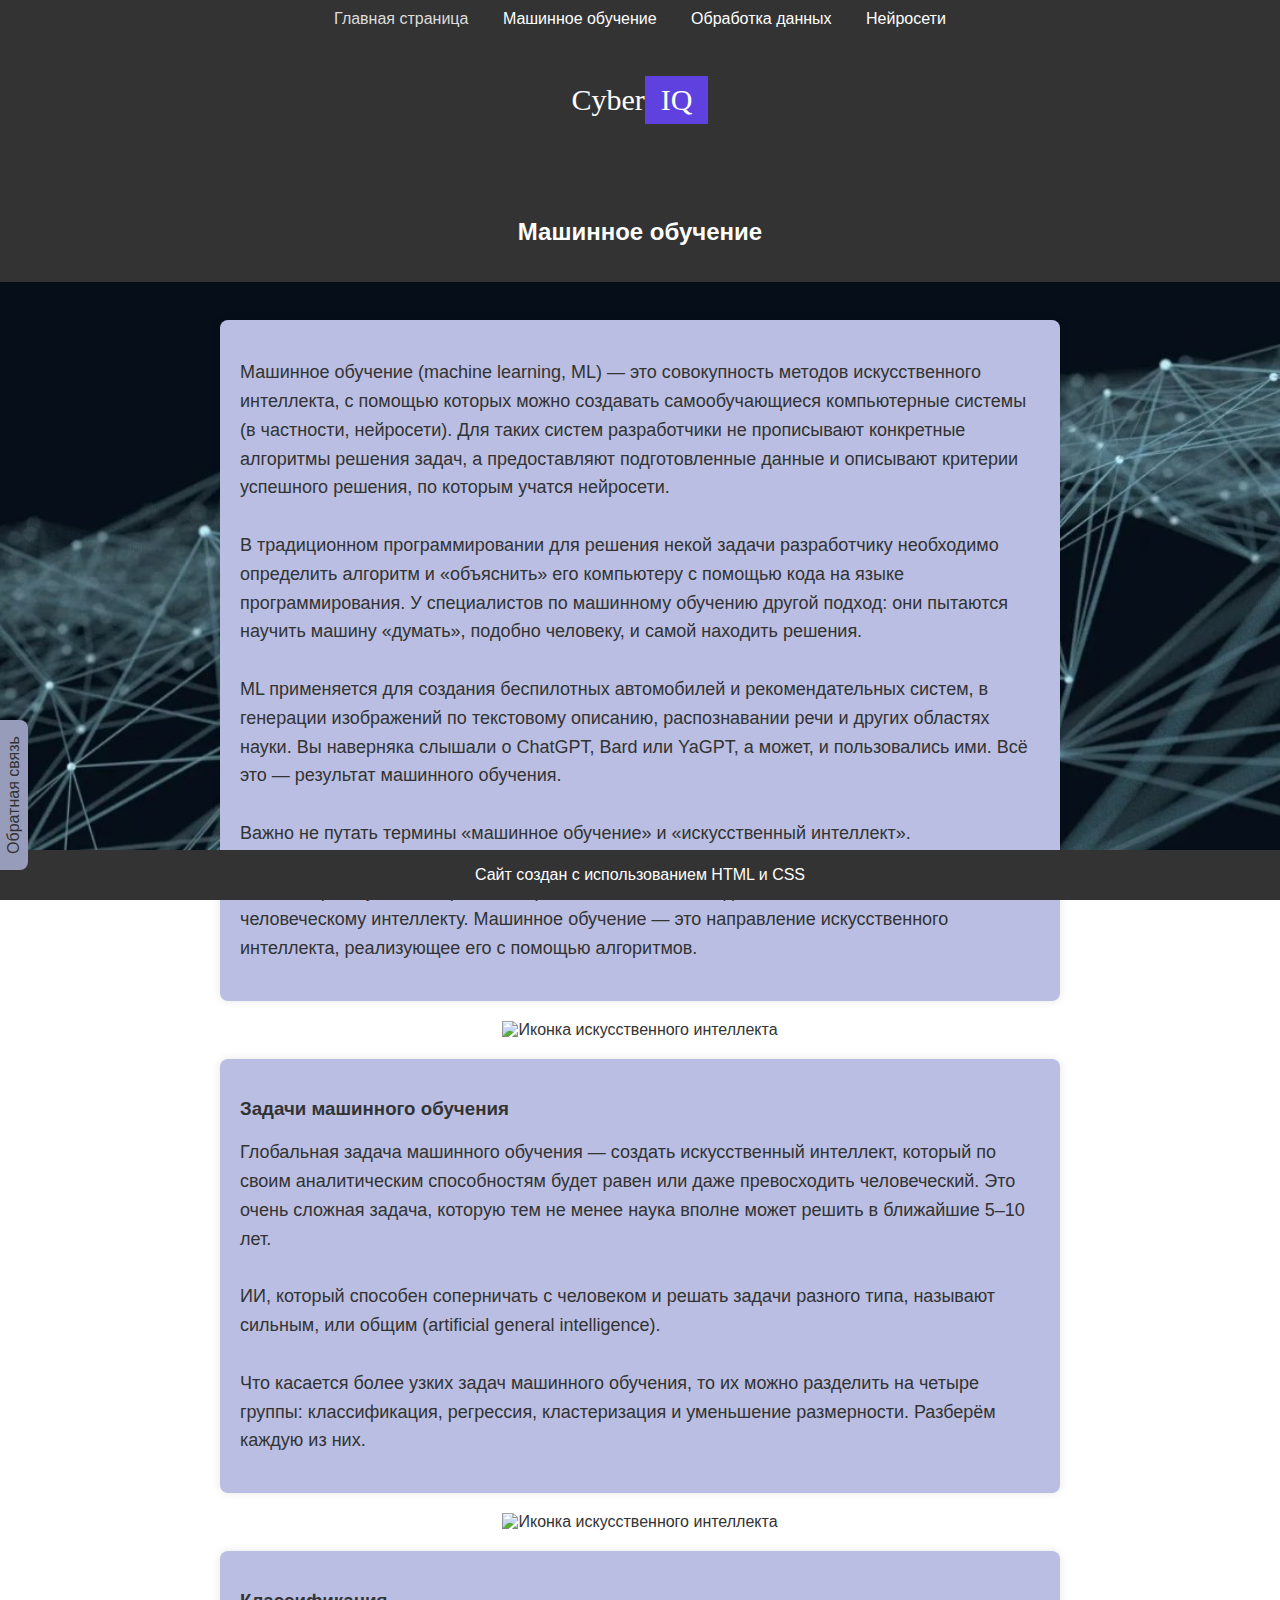
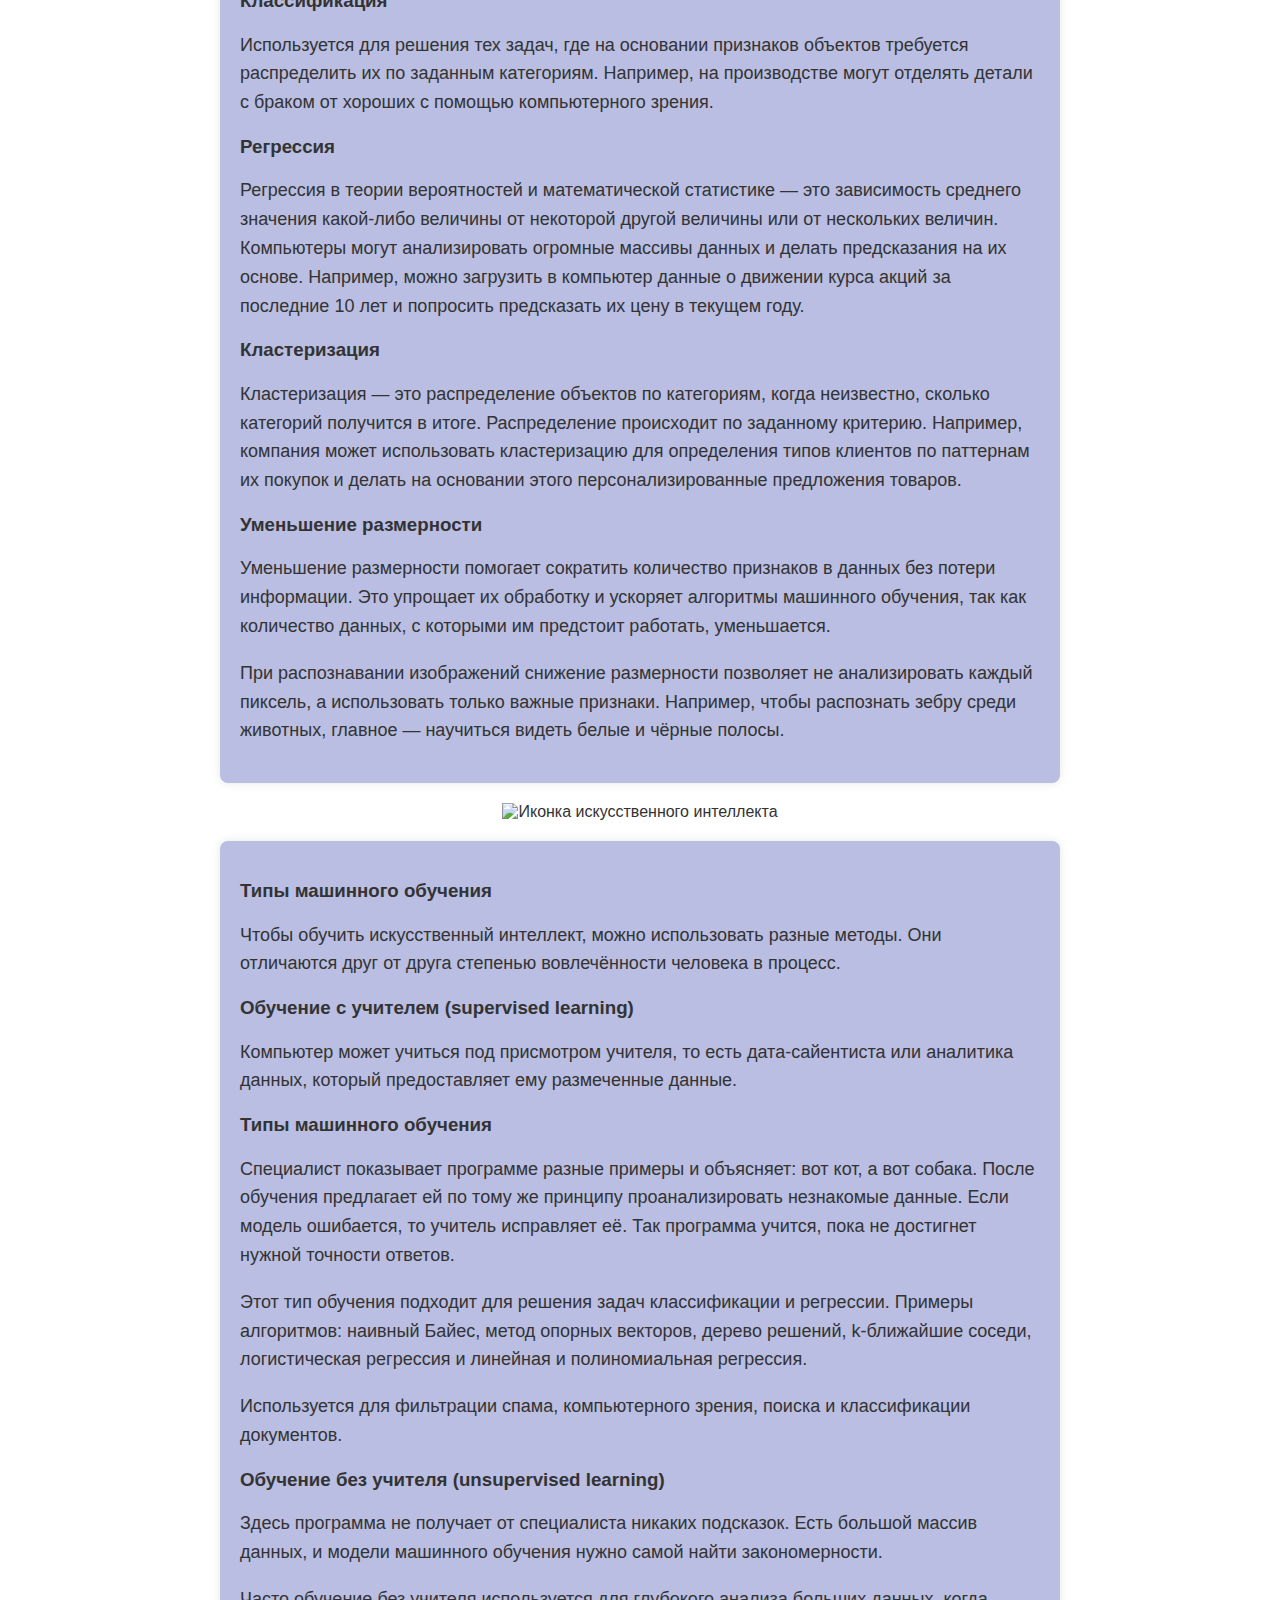
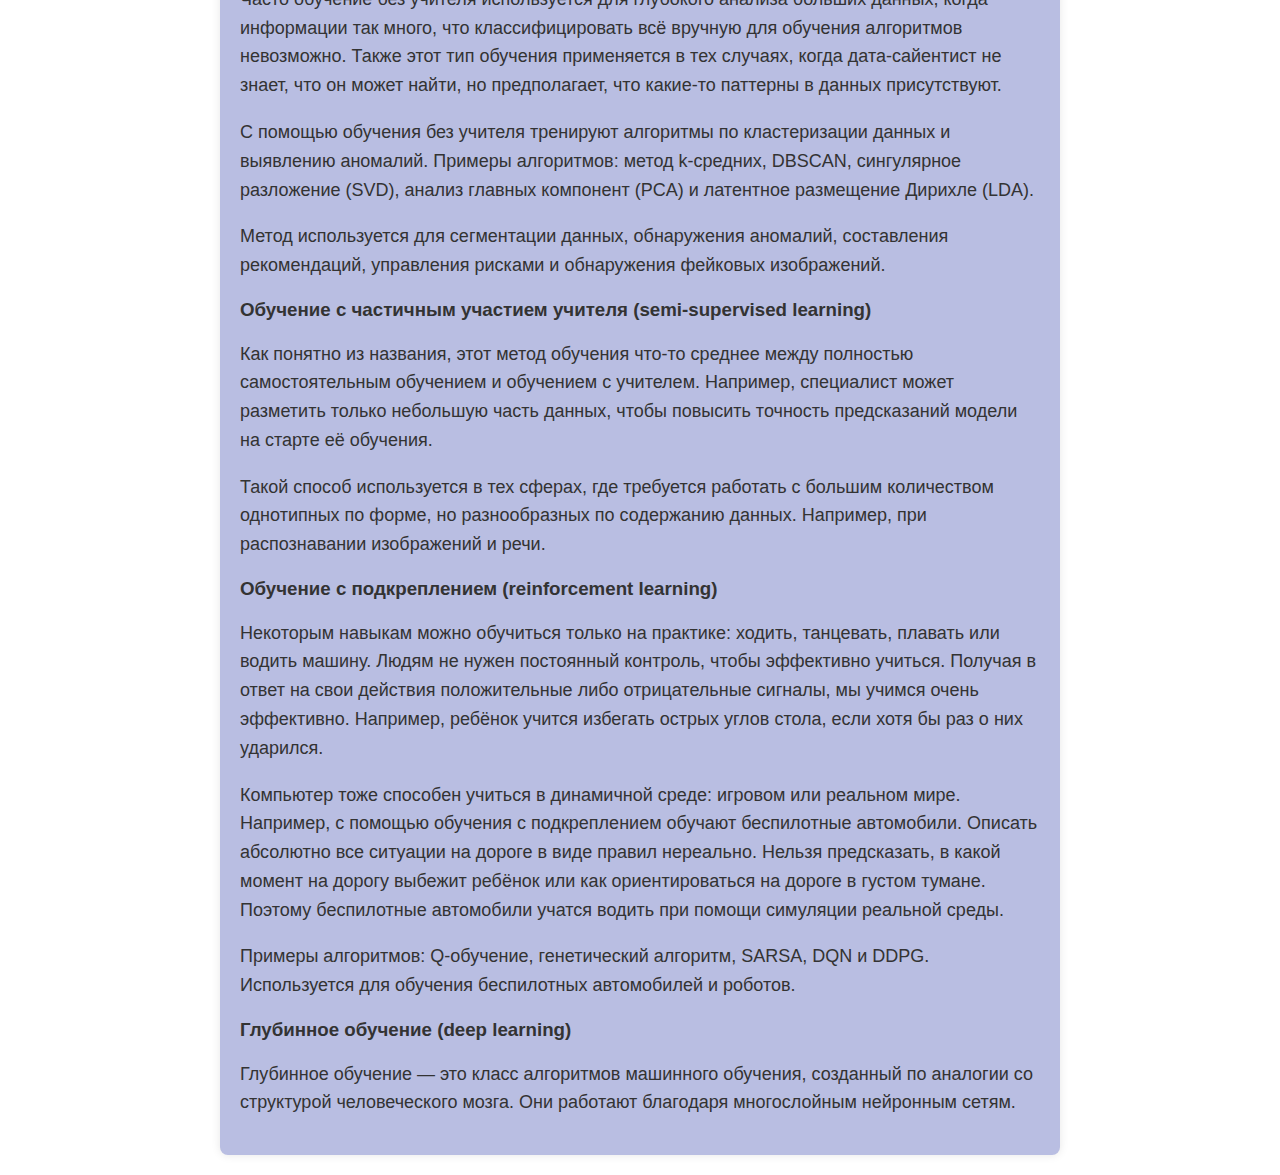
==== index2.html @ 9fc0159a "one commit" ====
<!DOCTYPE html>
<html lang="en">
<head>
    <meta charset="UTF-8">
    <meta name="viewport" content="width=device-width, initial-scale=1.0">
    <link rel="stylesheet" href="style.css">
    <title>Чернышов</title>
</head>
<body>
    <nav>
        <div class="container">
            <a href="index.html" class="active">Главная страница</a>
            <a href="index2.html">Машинное обучение</a>
            <a href="index3.html">Обработка данных</a>
            <a href="index4.html">Нейросети</a>
        </div>
        <div class="logo-holder logo-6">
            <a href="">
              <h3>Cyber<span>IQ</span></h3>
            </a>
          </div>
    </nav>
    <header>
        <h1>Машинное обучение</h1>
    </header>
    <br>
    <section>
        <p>
            Машинное обучение (machine learning, ML) — это совокупность методов искусственного интеллекта, с помощью которых можно создавать самообучающиеся компьютерные системы (в частности, нейросети). Для таких систем разработчики не прописывают конкретные алгоритмы решения задач, а предоставляют подготовленные данные и описывают критерии успешного решения, по которым учатся нейросети.
<br><br>
В традиционном программировании для решения некой задачи разработчику необходимо определить алгоритм и «объяснить» его компьютеру с помощью кода на языке программирования. У специалистов по машинному обучению другой подход: они пытаются научить машину «думать», подобно человеку, и самой находить решения.
<br><br>
ML применяется для создания беспилотных автомобилей и рекомендательных систем, в генерации изображений по текстовому описанию, распознавании речи и других областях науки. Вы наверняка слышали о ChatGPT, Bard или YaGPT, а может, и пользовались ими. Всё это — результат машинного обучения.
<br><br>
Важно не путать термины «машинное обучение» и «искусственный интеллект». Искусственный интеллект ― это более общий термин. Можно сказать, что это способность компьютера обучаться, принимать решения и выполнять действия, свойственные человеческому интеллекту. Машинное обучение — это направление искусственного интеллекта, реализующее его с помощью алгоритмов.
</p>
    </section>
    <center><img src="img11.jpg" alt="Иконка искусственного интеллекта" height="500" width="1000" ></center>
    <section>
                <h3>Задачи машинного обучения</h3>
            <p>
Глобальная задача машинного обучения ― создать искусственный интеллект, который по своим аналитическим способностям будет равен или даже превосходить человеческий. Это очень сложная задача, которую тем не менее наука вполне может решить в ближайшие 5–10 лет.
<br><br>
ИИ, который способен соперничать с человеком и решать задачи разного типа, называют сильным, или общим (artificial general intelligence).
<br><br>
Что касается более узких задач машинного обучения, то их можно разделить на четыре группы: классификация, регрессия, кластеризация и уменьшение размерности. Разберём каждую из них. 
</p>
    </section>
    <center><img src="img22.jpg" alt="Иконка искусственного интеллекта" height="500" width="1000" ></center>
    <section>
                <h3>Классификация</h3>
        <p>Используется для решения тех задач, где на основании признаков объектов требуется распределить их по заданным категориям. Например, на производстве могут отделять детали с браком от хороших с помощью компьютерного зрения.</p>
                <h3>Регрессия</h3>
        <p>Регрессия в теории вероятностей и математической статистике ― это зависимость среднего значения какой-либо величины от некоторой другой величины или от нескольких величин. Компьютеры могут анализировать огромные массивы данных и делать предсказания на их основе. Например, можно загрузить в компьютер данные о движении курса акций за последние 10 лет и попросить предсказать их цену в текущем году.</p>
                <h3>Кластеризация</h3>
        <p>Кластеризация ― это распределение объектов по категориям, когда неизвестно, сколько категорий получится в итоге. Распределение происходит по заданному критерию. Например, компания может использовать кластеризацию для определения типов клиентов по паттернам их покупок и делать на основании этого персонализированные предложения товаров.</p>
                <h3>Уменьшение размерности</h3>
        <p>Уменьшение размерности помогает сократить количество признаков в данных без потери информации. Это упрощает их обработку и ускоряет алгоритмы машинного обучения, так как количество данных, с которыми им предстоит работать, уменьшается.</p>
        <p>При распознавании изображений снижение размерности позволяет не анализировать каждый пиксель, а использовать только важные признаки. Например, чтобы распознать зебру среди животных, главное — научиться видеть белые и чёрные полосы.</p>
    </section>
    <center><img src="img33.jpg" alt="Иконка искусственного интеллекта" height="500" width="1000" ></center>
<section>
       <h3>Типы машинного обучения</h3>
    <p>Чтобы обучить искусственный интеллект, можно использовать разные методы. Они отличаются друг от друга степенью вовлечённости человека в процесс.</p>

    <h3>Обучение с учителем (supervised learning)</h3>
    <p>Компьютер может учиться под присмотром учителя, то есть дата-сайентиста или аналитика данных, который предоставляет ему размеченные данные.</p>

       <h3>Типы машинного обучения</h3>
<p>Специалист показывает программе разные примеры и объясняет: вот кот, а вот собака. После обучения предлагает ей по тому же принципу проанализировать незнакомые данные. Если модель ошибается, то учитель исправляет её. Так программа учится, пока не достигнет нужной точности ответов.</p>

<p>Этот тип обучения подходит для решения задач классификации и регрессии. Примеры алгоритмов: наивный Байес, метод опорных векторов, дерево решений, k-ближайшие соседи, логистическая регрессия и линейная и полиномиальная регрессия.</p>

<p>Используется для фильтрации спама, компьютерного зрения, поиска и классификации документов.

    <h3>Обучение без учителя (unsupervised learning)</h3>
    <p>Здесь программа не получает от специалиста никаких подсказок. Есть большой массив данных, и модели машинного обучения нужно самой найти закономерности.</p>

<p>Часто обучение без учителя используется для глубокого анализа больших данных, когда информации так много, что классифицировать всё вручную для обучения алгоритмов невозможно. Также этот тип обучения применяется в тех случаях, когда дата-сайентист не знает, что он может найти, но предполагает, что какие-то паттерны в данных присутствуют.</p>

<p>С помощью обучения без учителя тренируют алгоритмы по кластеризации данных и выявлению аномалий. Примеры алгоритмов: метод k-средних, DBSCAN, сингулярное разложение (SVD), анализ главных компонент (PCA) и латентное размещение Дирихле (LDA).</p>

<p>Метод используется для сегментации данных, обнаружения аномалий, составления рекомендаций, управления рисками и обнаружения фейковых изображений.</p>

    <h3>Обучение с частичным участием учителя (semi-supervised learning)</h3>
    <p>Как понятно из названия, этот метод обучения что-то среднее между полностью самостоятельным обучением и обучением с учителем. Например, специалист может разметить только небольшую часть данных, чтобы повысить точность предсказаний модели на старте её обучения.</p>

<p>Такой способ используется в тех сферах, где требуется работать с большим количеством однотипных по форме, но разнообразных по содержанию данных. Например, при распознавании изображений и речи.</p>

    <h3>Обучение с подкреплением (reinforcement learning)</h3>
    <p>Некоторым навыкам можно обучиться только на практике: ходить, танцевать, плавать или водить машину. Людям не нужен постоянный контроль, чтобы эффективно учиться. Получая в ответ на свои действия положительные либо отрицательные сигналы, мы учимся очень эффективно. Например, ребёнок учится избегать острых углов стола, если хотя бы раз о них ударился.</p>

<p>Компьютер тоже способен учиться в динамичной среде: игровом или реальном мире. Например, с помощью обучения с подкреплением обучают беспилотные автомобили. Описать абсолютно все ситуации на дороге в виде правил нереально. Нельзя предсказать, в какой момент на дорогу выбежит ребёнок или как ориентироваться на дороге в густом тумане. Поэтому беспилотные автомобили учатся водить при помощи симуляции реальной среды.</p>

<p>Примеры алгоритмов: Q-обучение, генетический алгоритм, SARSA, DQN и DDPG. Используется для обучения беспилотных автомобилей и роботов.</p>

    <h3>Глубинное обучение (deep learning)</h3>
    <p>Глубинное обучение — это класс алгоритмов машинного обучения, созданный по аналогии со структурой человеческого мозга. Они работают благодаря многослойным нейронным сетям.</p>
</section>


<footer>
        <p>Сайт создан с использованием HTML и CSS</p>
    </footer>
    <div id="callback">
        <p>
        Автор сайта: Чернышов В.Е.
        Обучающийся: ГПОУ ЮТК им. Павлючкова Г.А.
        Почта: slava.chernyshov.2019@inbox.ru
        VK: idlionssin
        </p>
</div>
</body>
</html>
---- style.css ----
body {
    font-family: 'Arial', sans-serif;
    margin: 0;
    padding: 0;
    background-color: #f8f8f8;
    color: #333;
    background: url("img1.jpg") center center fixed;
    background-size: cover;
}

header {
    background-color: #333;
    color: #fff;
    text-align: center;
    padding: 20px 0;
}

header img {
    width: 60px;
    height: 60px;
    margin-right: 10px;
}

header h1 {
    display: inline-block;
    font-size: 24px;
}

section {
    max-width: 800px;
    margin: 20px auto;
    padding: 20px;
    background-color: #b9bee2;
    box-shadow: 0 0 10px rgba(0, 0, 0, 0.1);
    border-radius: 8px;
}

section p {
    font-size: 18px;
    line-height: 1.6;
}

footer {
    background-color: #333;
    color: #fff;
    text-align: center;
    padding: -10px;
    position: fixed;
    bottom: 0;
    width: 100%;
}

nav {
    background-color: #333;
    color: #fff;
    padding: 10px 0;
    text-align: center;
}

nav a {
    text-decoration: none;
    color: #fff;
    margin: 0 15px;
    font-size: 16px;
    transition: color 0.3s;
}

nav a:hover {
    color: #ddd;
}

nav a.active {
       color: #ddd;
}

#callback {
    width: 300px;
    height: 150px;
    background-color: grey;
    position: absolute;
    bottom: 30px;
   }
   #callback p {
    color: #fff;
    padding: 14px;
   }
    #callback:after {
    content: 'Обратная связь';
    background-color: #989cbb;
    text-align: center;
    border-radius: 0 0 8px 8px;
    padding: 5px 0;
    width: 150px;
    position: absolute;
    left: 300px;
    transform: rotate(-90deg);
    transform-origin: 0 0; 
   }
   #callback {
    width: 300px;
    height: 150px;
    background-color: grey;
    position: absolute;
    bottom: 30px;
    transform: translateX(-100%);
    position: fixed;
   }
   #callback:hover {
    transform: translateX(0%);
    transition: all 0.9s ease;
   }
   ol {
	list-style-type: none; 
	counter-reset: num;
	position: relative;	    
	margin: 0 0 0 60px;
	padding: 15px 0 5px 0;
	font-size: 16px;
}
ol li {
	position: relative;	
	margin: 0 0 0 0;
	padding: 0 0 10px 0;
	line-height: 1.4;
}
ol li:after {
	content: counter(num); 
	counter-increment: num;
	display: inline-block;
	position: absolute;
	top: 0;
	left: -45px;
	width: 28px;
	height: 28px;
	line-height: 28px;
	background: #fff;
	color: #000;
	text-align: center;
	font-size: 18px;
	border-radius: 50%;
	border: 1px solid #000000;
}
@import url('https://fonts.googleapis.com/css?family=Bangers|Cinzel:400,700,900|Lato:100,300,400,700,900|Lobster|Lora:400,700|Mansalva|Muli:200,300,400,600,700,800,900|Open+Sans:300,400,600,700,800|Oswald:200,300,400,500,600,700|Roboto:100,300,400,500,700,900&display=swap');
font-family: 'Roboto', sans-serif;
font-family: 'Mansalva', cursive;
font-family: 'Lato', sans-serif;
font-family: 'Open Sans', sans-serif;
font-family: 'Oswald', sans-serif;
font-family: 'Lora', serif;
font-family: 'Muli', sans-serif;
font-family: 'Lobster', cursive;
font-family: 'Cinzel', serif;
font-family: 'Bangers', cursive;
body{   
  font-size:17px;
  color:#6259b4;
  font-family: 'Open Sans', sans-serif;
  padding-right: 90%;
  
}
.logo-6 h3 {
    color: #ffffff;
    font-family: 'Cinzel', serif;
    font-weight: 300;
    font-size: 30px;
    
}
.logo-6 h3 span {
    background: #5e41df;
    color: #fff;
    display: inline-block;
    line-height: 1.6;
    padding: 0 16px;
}
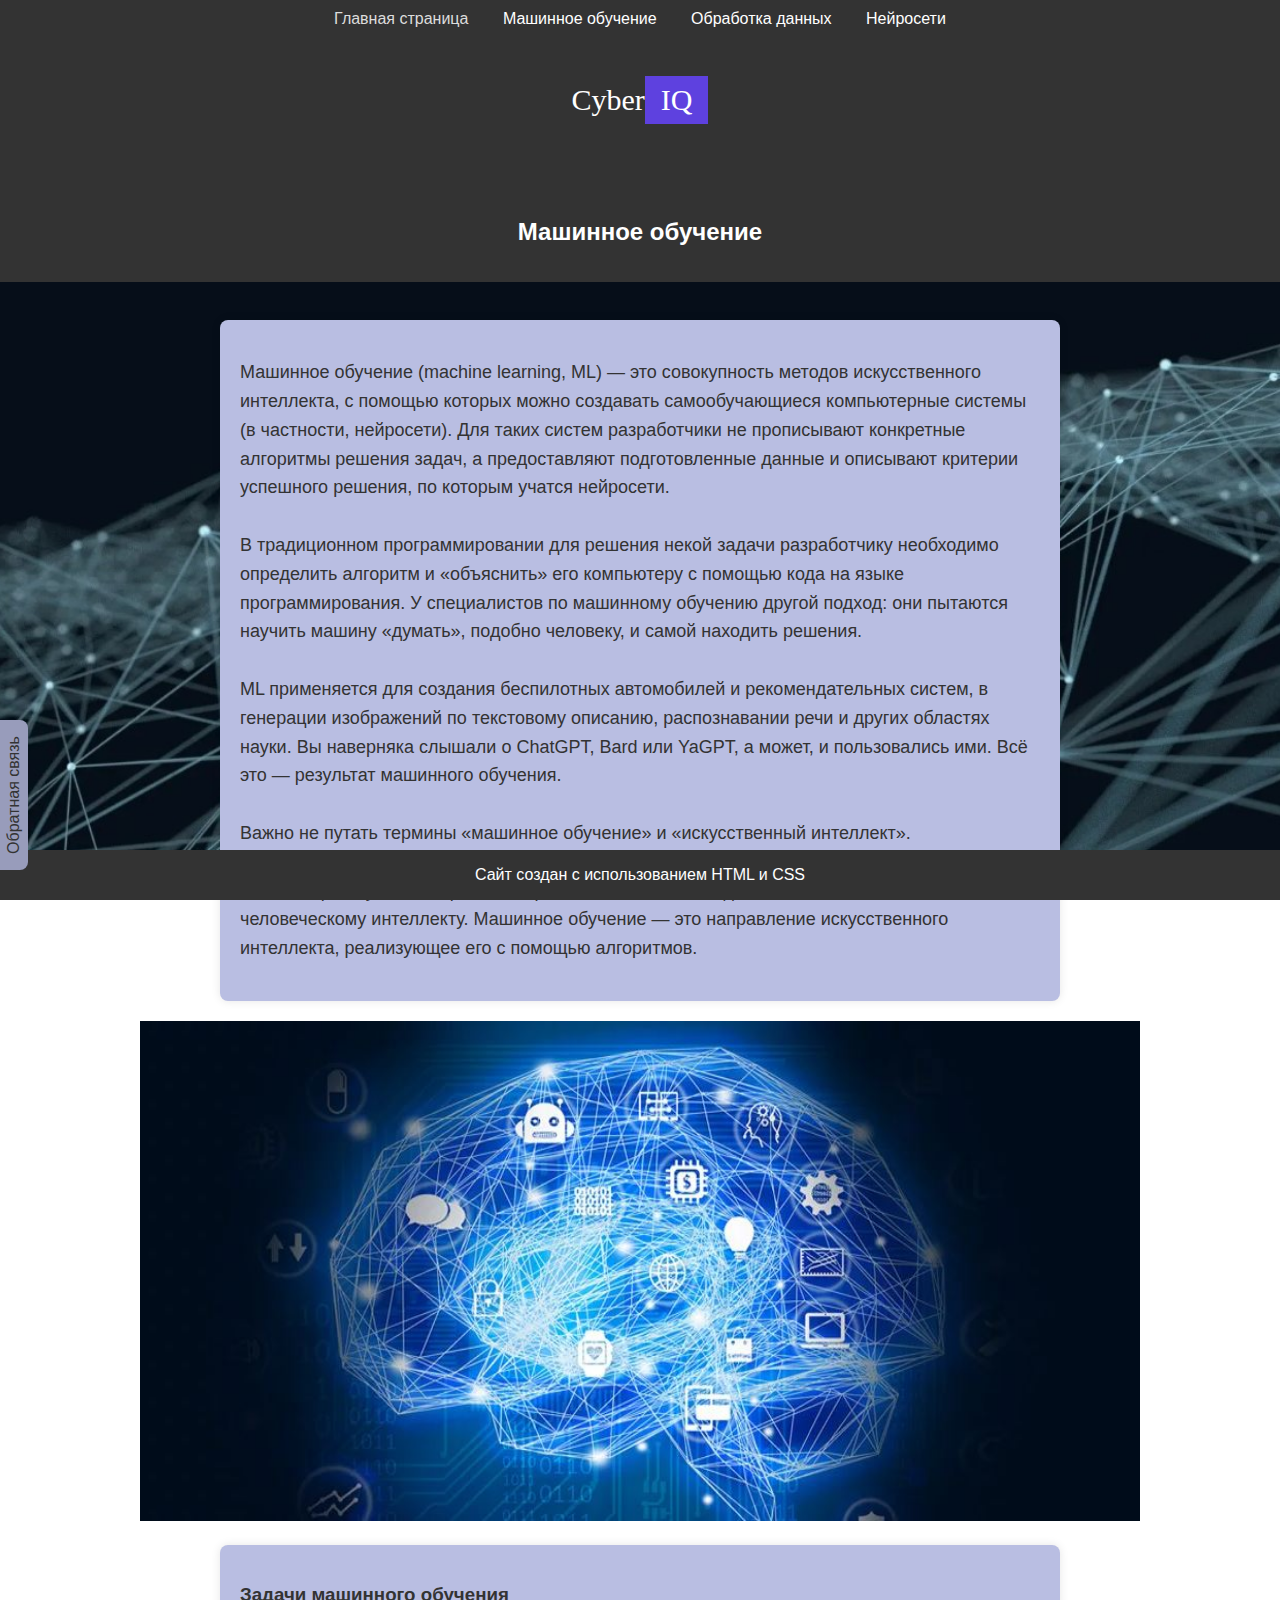
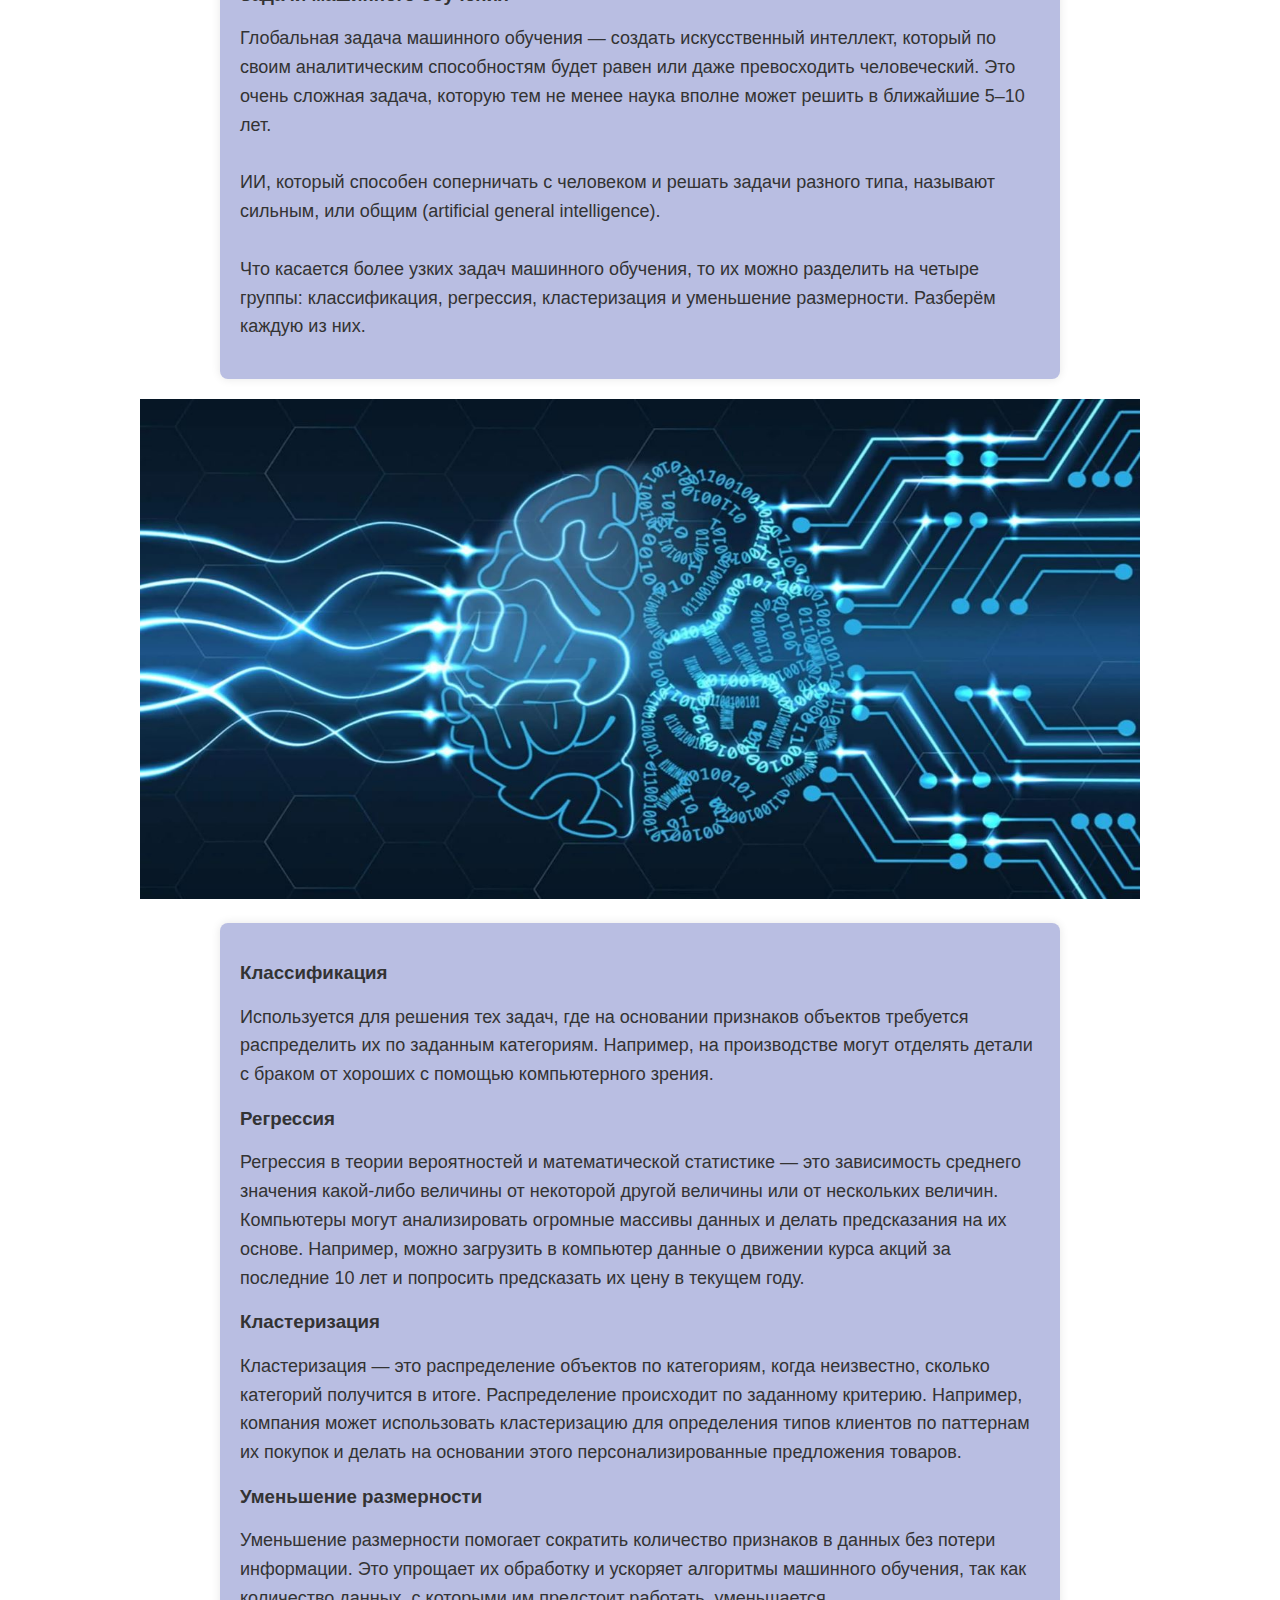
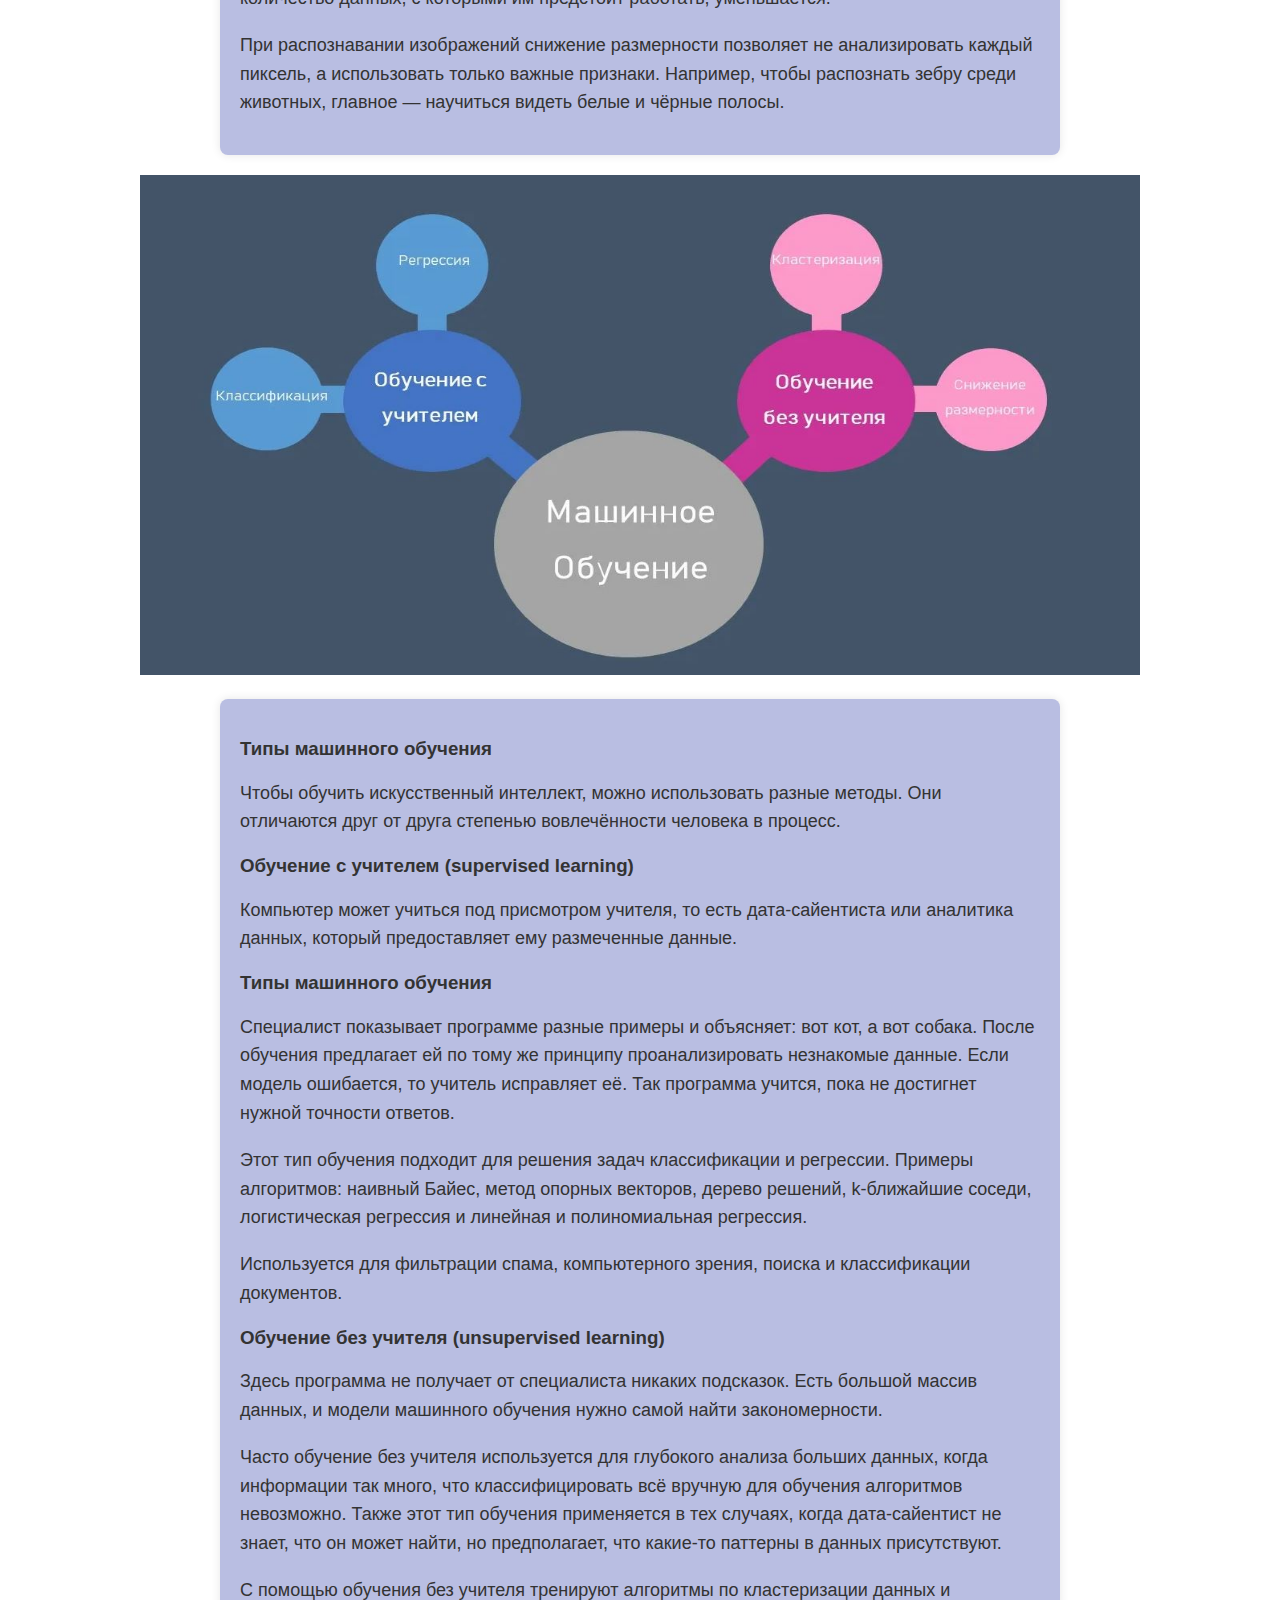
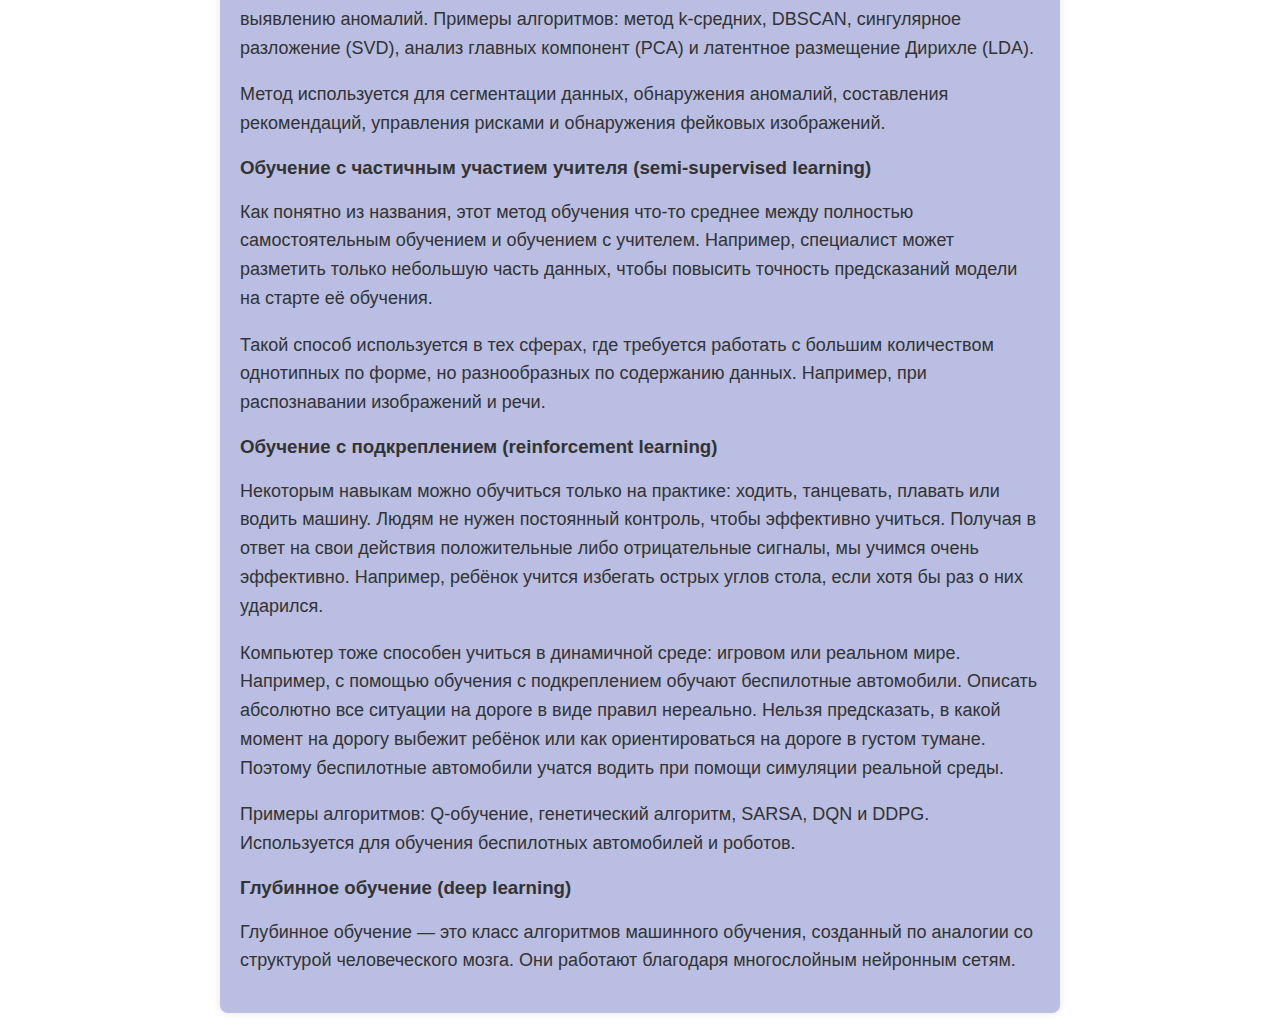
==== commit 0269aac0: "two commit" ====
--- a/index2.html
+++ b/index2.html
@@ -35,7 +35,7 @@
 Важно не путать термины «машинное обучение» и «искусственный интеллект». Искусственный интеллект ― это более общий термин. Можно сказать, что это способность компьютера обучаться, принимать решения и выполнять действия, свойственные человеческому интеллекту. Машинное обучение — это направление искусственного интеллекта, реализующее его с помощью алгоритмов.
 </p>
     </section>
-    <center><img src="img11.jpg" alt="Иконка искусственного интеллекта" height="500" width="1000" ></center>
+    <center><img src="img11.JPG" alt="Иконка искусственного интеллекта" height="500" width="1000" ></center>
     <section>
                 <h3>Задачи машинного обучения</h3>
             <p>
@@ -46,7 +46,7 @@
 Что касается более узких задач машинного обучения, то их можно разделить на четыре группы: классификация, регрессия, кластеризация и уменьшение размерности. Разберём каждую из них. 
 </p>
     </section>
-    <center><img src="img22.jpg" alt="Иконка искусственного интеллекта" height="500" width="1000" ></center>
+    <center><img src="img22.JPG" alt="Иконка искусственного интеллекта" height="500" width="1000" ></center>
     <section>
                 <h3>Классификация</h3>
         <p>Используется для решения тех задач, где на основании признаков объектов требуется распределить их по заданным категориям. Например, на производстве могут отделять детали с браком от хороших с помощью компьютерного зрения.</p>
@@ -58,7 +58,7 @@
         <p>Уменьшение размерности помогает сократить количество признаков в данных без потери информации. Это упрощает их обработку и ускоряет алгоритмы машинного обучения, так как количество данных, с которыми им предстоит работать, уменьшается.</p>
         <p>При распознавании изображений снижение размерности позволяет не анализировать каждый пиксель, а использовать только важные признаки. Например, чтобы распознать зебру среди животных, главное — научиться видеть белые и чёрные полосы.</p>
     </section>
-    <center><img src="img33.jpg" alt="Иконка искусственного интеллекта" height="500" width="1000" ></center>
+    <center><img src="img33.JPG" alt="Иконка искусственного интеллекта" height="500" width="1000" ></center>
 <section>
        <h3>Типы машинного обучения</h3>
     <p>Чтобы обучить искусственный интеллект, можно использовать разные методы. Они отличаются друг от друга степенью вовлечённости человека в процесс.</p>
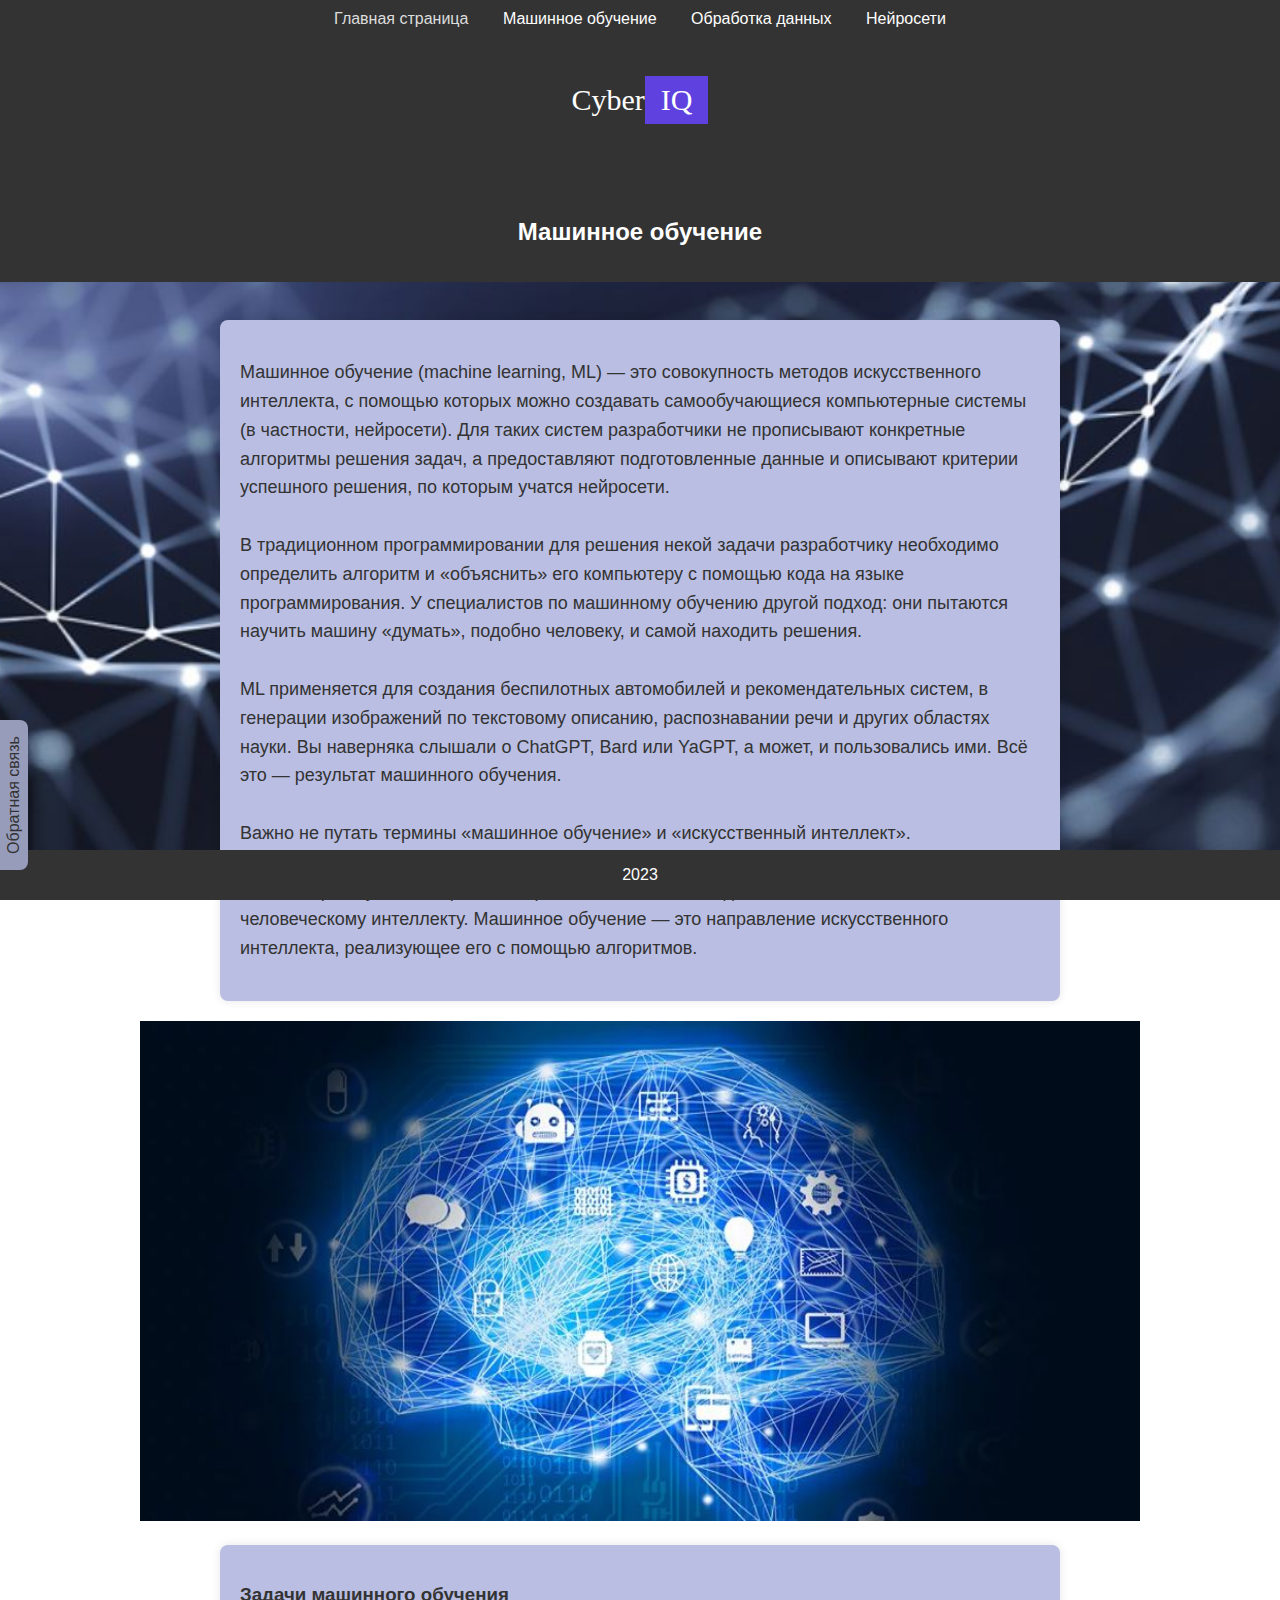
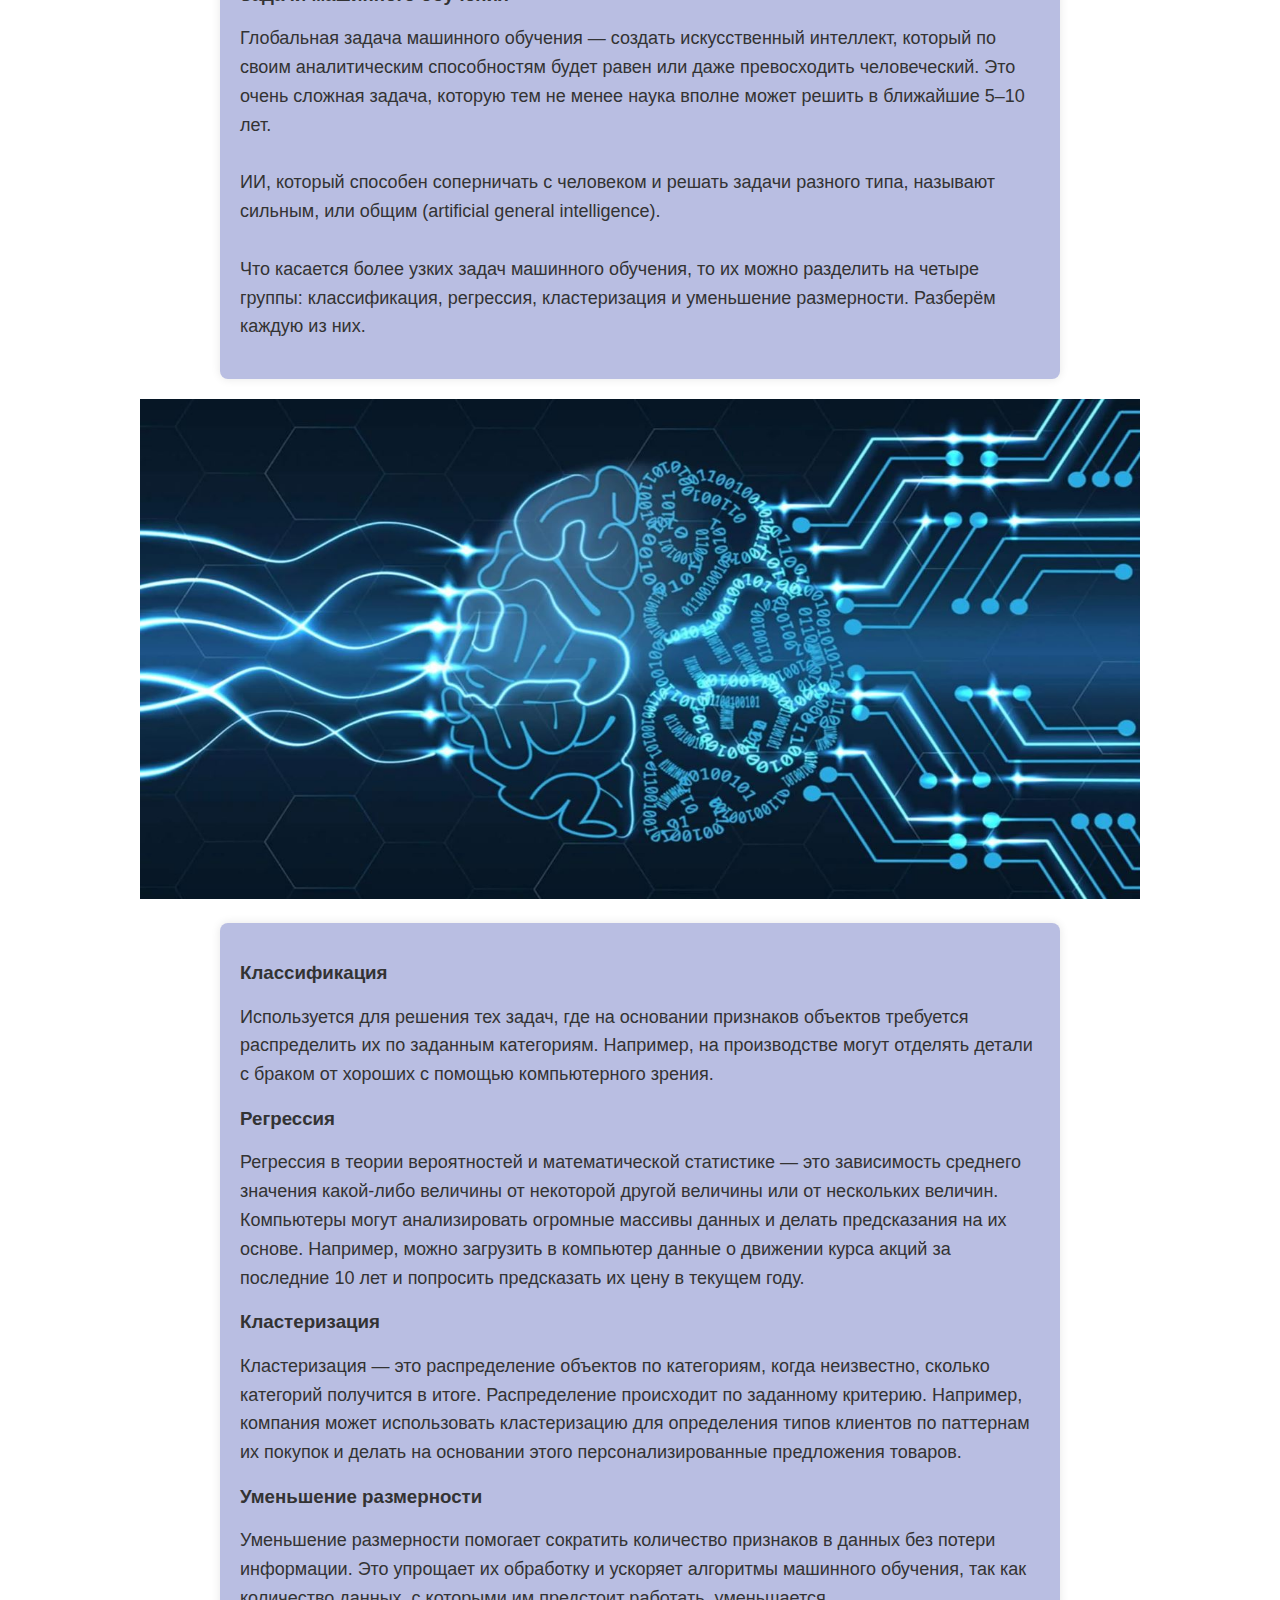
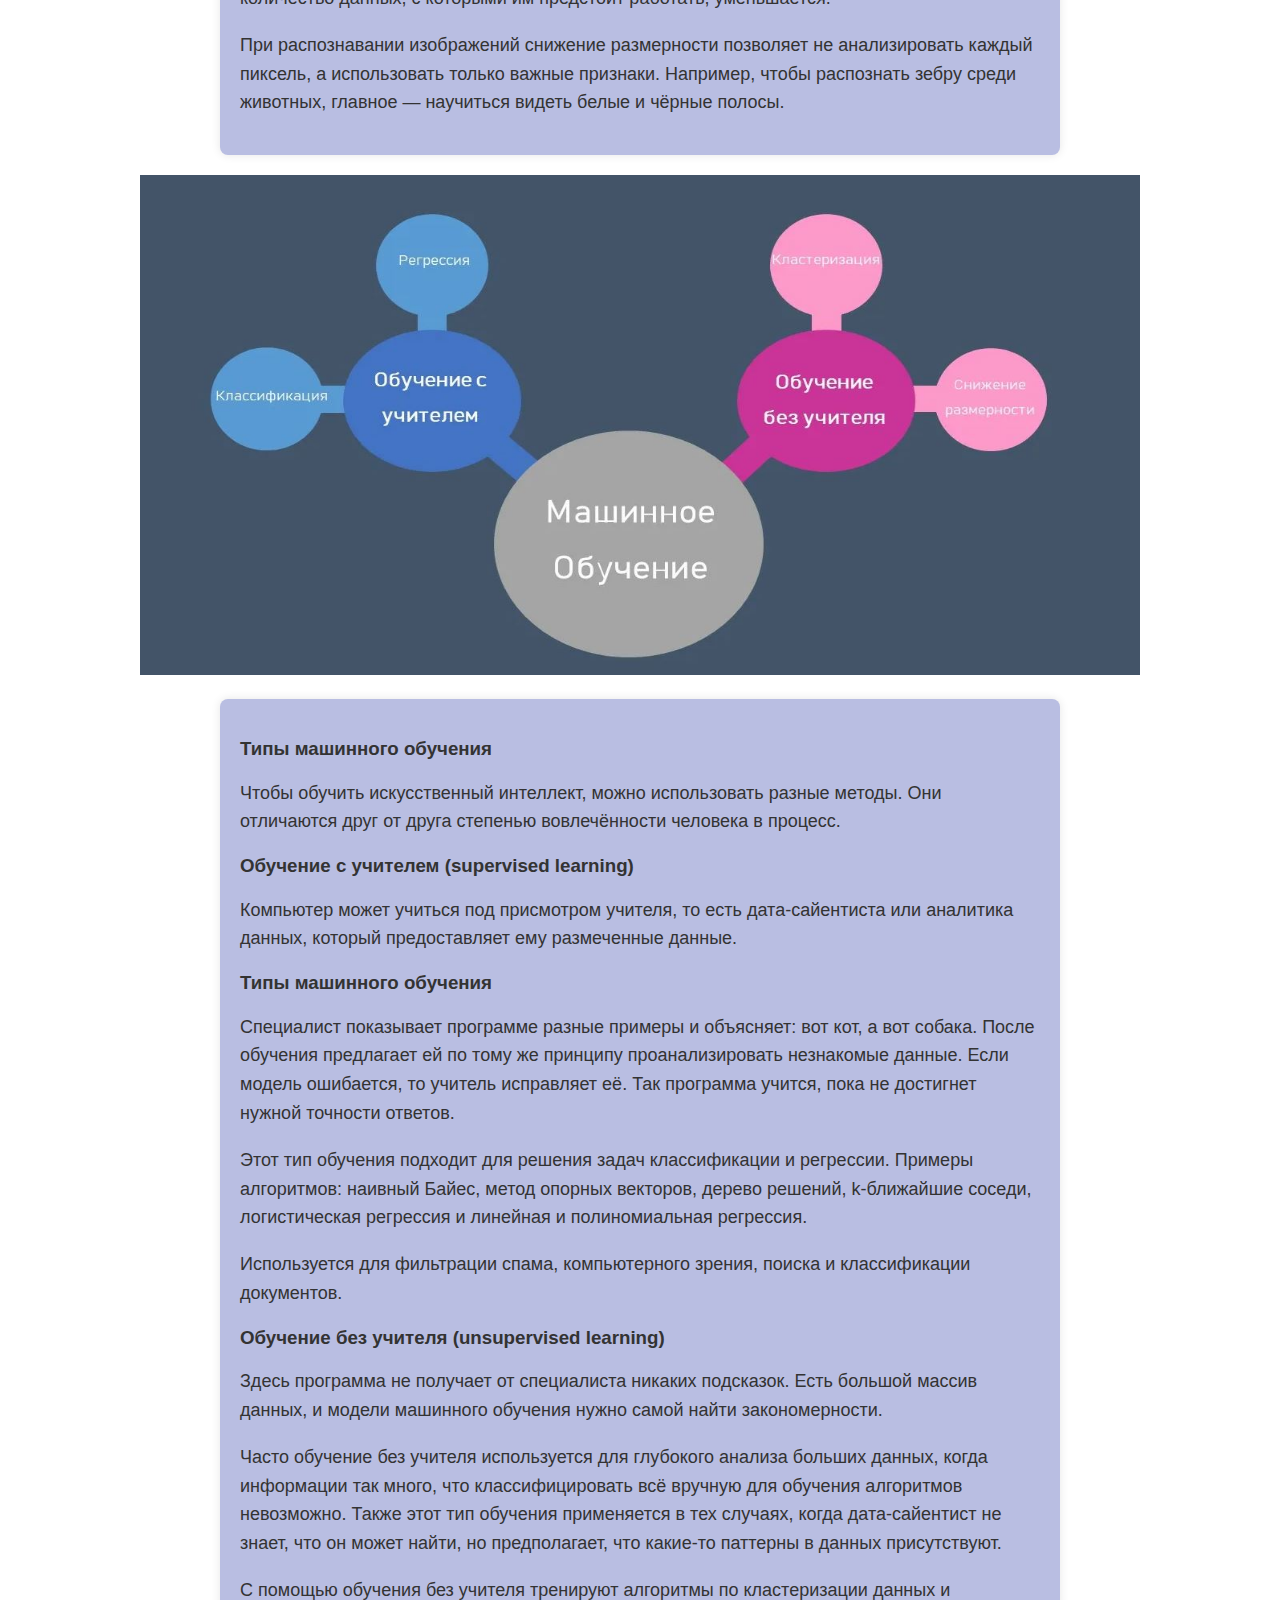
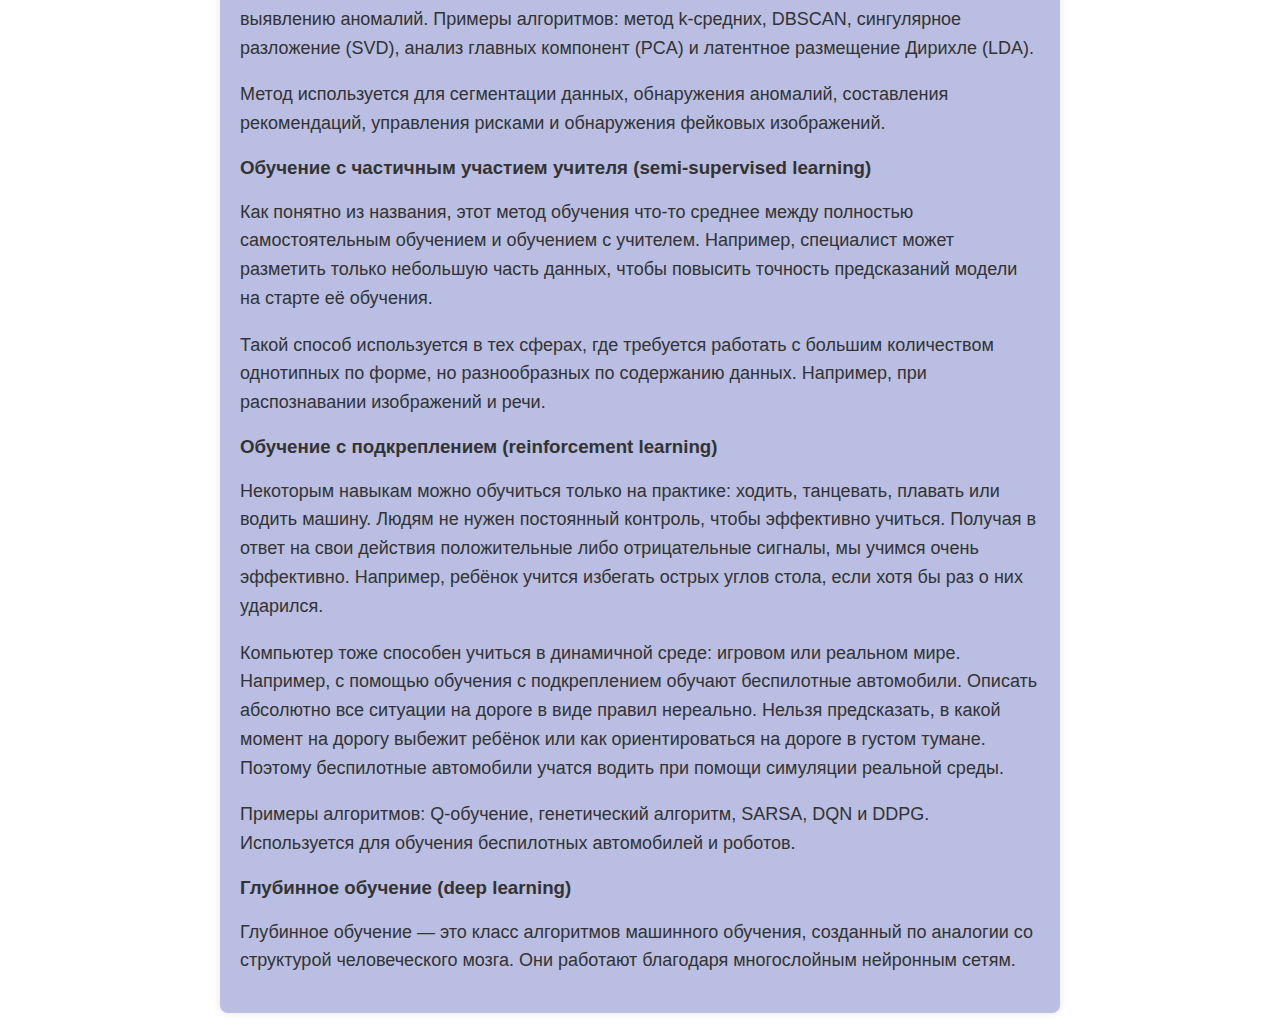
==== commit 95f74b01: "Add files via upload" ====
--- a/index2.html
+++ b/index2.html
@@ -1,114 +1,114 @@
-<!DOCTYPE html>
-<html lang="en">
-<head>
-    <meta charset="UTF-8">
-    <meta name="viewport" content="width=device-width, initial-scale=1.0">
-    <link rel="stylesheet" href="style.css">
-    <title>Чернышов</title>
-</head>
-<body>
-    <nav>
-        <div class="container">
-            <a href="index.html" class="active">Главная страница</a>
-            <a href="index2.html">Машинное обучение</a>
-            <a href="index3.html">Обработка данных</a>
-            <a href="index4.html">Нейросети</a>
-        </div>
-        <div class="logo-holder logo-6">
-            <a href="">
-              <h3>Cyber<span>IQ</span></h3>
-            </a>
-          </div>
-    </nav>
-    <header>
-        <h1>Машинное обучение</h1>
-    </header>
-    <br>
-    <section>
-        <p>
-            Машинное обучение (machine learning, ML) — это совокупность методов искусственного интеллекта, с помощью которых можно создавать самообучающиеся компьютерные системы (в частности, нейросети). Для таких систем разработчики не прописывают конкретные алгоритмы решения задач, а предоставляют подготовленные данные и описывают критерии успешного решения, по которым учатся нейросети.
-<br><br>
-В традиционном программировании для решения некой задачи разработчику необходимо определить алгоритм и «объяснить» его компьютеру с помощью кода на языке программирования. У специалистов по машинному обучению другой подход: они пытаются научить машину «думать», подобно человеку, и самой находить решения.
-<br><br>
-ML применяется для создания беспилотных автомобилей и рекомендательных систем, в генерации изображений по текстовому описанию, распознавании речи и других областях науки. Вы наверняка слышали о ChatGPT, Bard или YaGPT, а может, и пользовались ими. Всё это — результат машинного обучения.
-<br><br>
-Важно не путать термины «машинное обучение» и «искусственный интеллект». Искусственный интеллект ― это более общий термин. Можно сказать, что это способность компьютера обучаться, принимать решения и выполнять действия, свойственные человеческому интеллекту. Машинное обучение — это направление искусственного интеллекта, реализующее его с помощью алгоритмов.
-</p>
-    </section>
-    <center><img src="img11.JPG" alt="Иконка искусственного интеллекта" height="500" width="1000" ></center>
-    <section>
-                <h3>Задачи машинного обучения</h3>
-            <p>
-Глобальная задача машинного обучения ― создать искусственный интеллект, который по своим аналитическим способностям будет равен или даже превосходить человеческий. Это очень сложная задача, которую тем не менее наука вполне может решить в ближайшие 5–10 лет.
-<br><br>
-ИИ, который способен соперничать с человеком и решать задачи разного типа, называют сильным, или общим (artificial general intelligence).
-<br><br>
-Что касается более узких задач машинного обучения, то их можно разделить на четыре группы: классификация, регрессия, кластеризация и уменьшение размерности. Разберём каждую из них. 
-</p>
-    </section>
-    <center><img src="img22.JPG" alt="Иконка искусственного интеллекта" height="500" width="1000" ></center>
-    <section>
-                <h3>Классификация</h3>
-        <p>Используется для решения тех задач, где на основании признаков объектов требуется распределить их по заданным категориям. Например, на производстве могут отделять детали с браком от хороших с помощью компьютерного зрения.</p>
-                <h3>Регрессия</h3>
-        <p>Регрессия в теории вероятностей и математической статистике ― это зависимость среднего значения какой-либо величины от некоторой другой величины или от нескольких величин. Компьютеры могут анализировать огромные массивы данных и делать предсказания на их основе. Например, можно загрузить в компьютер данные о движении курса акций за последние 10 лет и попросить предсказать их цену в текущем году.</p>
-                <h3>Кластеризация</h3>
-        <p>Кластеризация ― это распределение объектов по категориям, когда неизвестно, сколько категорий получится в итоге. Распределение происходит по заданному критерию. Например, компания может использовать кластеризацию для определения типов клиентов по паттернам их покупок и делать на основании этого персонализированные предложения товаров.</p>
-                <h3>Уменьшение размерности</h3>
-        <p>Уменьшение размерности помогает сократить количество признаков в данных без потери информации. Это упрощает их обработку и ускоряет алгоритмы машинного обучения, так как количество данных, с которыми им предстоит работать, уменьшается.</p>
-        <p>При распознавании изображений снижение размерности позволяет не анализировать каждый пиксель, а использовать только важные признаки. Например, чтобы распознать зебру среди животных, главное — научиться видеть белые и чёрные полосы.</p>
-    </section>
-    <center><img src="img33.JPG" alt="Иконка искусственного интеллекта" height="500" width="1000" ></center>
-<section>
-       <h3>Типы машинного обучения</h3>
-    <p>Чтобы обучить искусственный интеллект, можно использовать разные методы. Они отличаются друг от друга степенью вовлечённости человека в процесс.</p>
-
-    <h3>Обучение с учителем (supervised learning)</h3>
-    <p>Компьютер может учиться под присмотром учителя, то есть дата-сайентиста или аналитика данных, который предоставляет ему размеченные данные.</p>
-
-       <h3>Типы машинного обучения</h3>
-<p>Специалист показывает программе разные примеры и объясняет: вот кот, а вот собака. После обучения предлагает ей по тому же принципу проанализировать незнакомые данные. Если модель ошибается, то учитель исправляет её. Так программа учится, пока не достигнет нужной точности ответов.</p>
-
-<p>Этот тип обучения подходит для решения задач классификации и регрессии. Примеры алгоритмов: наивный Байес, метод опорных векторов, дерево решений, k-ближайшие соседи, логистическая регрессия и линейная и полиномиальная регрессия.</p>
-
-<p>Используется для фильтрации спама, компьютерного зрения, поиска и классификации документов.
-
-    <h3>Обучение без учителя (unsupervised learning)</h3>
-    <p>Здесь программа не получает от специалиста никаких подсказок. Есть большой массив данных, и модели машинного обучения нужно самой найти закономерности.</p>
-
-<p>Часто обучение без учителя используется для глубокого анализа больших данных, когда информации так много, что классифицировать всё вручную для обучения алгоритмов невозможно. Также этот тип обучения применяется в тех случаях, когда дата-сайентист не знает, что он может найти, но предполагает, что какие-то паттерны в данных присутствуют.</p>
-
-<p>С помощью обучения без учителя тренируют алгоритмы по кластеризации данных и выявлению аномалий. Примеры алгоритмов: метод k-средних, DBSCAN, сингулярное разложение (SVD), анализ главных компонент (PCA) и латентное размещение Дирихле (LDA).</p>
-
-<p>Метод используется для сегментации данных, обнаружения аномалий, составления рекомендаций, управления рисками и обнаружения фейковых изображений.</p>
-
-    <h3>Обучение с частичным участием учителя (semi-supervised learning)</h3>
-    <p>Как понятно из названия, этот метод обучения что-то среднее между полностью самостоятельным обучением и обучением с учителем. Например, специалист может разметить только небольшую часть данных, чтобы повысить точность предсказаний модели на старте её обучения.</p>
-
-<p>Такой способ используется в тех сферах, где требуется работать с большим количеством однотипных по форме, но разнообразных по содержанию данных. Например, при распознавании изображений и речи.</p>
-
-    <h3>Обучение с подкреплением (reinforcement learning)</h3>
-    <p>Некоторым навыкам можно обучиться только на практике: ходить, танцевать, плавать или водить машину. Людям не нужен постоянный контроль, чтобы эффективно учиться. Получая в ответ на свои действия положительные либо отрицательные сигналы, мы учимся очень эффективно. Например, ребёнок учится избегать острых углов стола, если хотя бы раз о них ударился.</p>
-
-<p>Компьютер тоже способен учиться в динамичной среде: игровом или реальном мире. Например, с помощью обучения с подкреплением обучают беспилотные автомобили. Описать абсолютно все ситуации на дороге в виде правил нереально. Нельзя предсказать, в какой момент на дорогу выбежит ребёнок или как ориентироваться на дороге в густом тумане. Поэтому беспилотные автомобили учатся водить при помощи симуляции реальной среды.</p>
-
-<p>Примеры алгоритмов: Q-обучение, генетический алгоритм, SARSA, DQN и DDPG. Используется для обучения беспилотных автомобилей и роботов.</p>
-
-    <h3>Глубинное обучение (deep learning)</h3>
-    <p>Глубинное обучение — это класс алгоритмов машинного обучения, созданный по аналогии со структурой человеческого мозга. Они работают благодаря многослойным нейронным сетям.</p>
-</section>
-
-
-<footer>
-        <p>Сайт создан с использованием HTML и CSS</p>
-    </footer>
-    <div id="callback">
-        <p>
-        Автор сайта: Чернышов В.Е.
-        Обучающийся: ГПОУ ЮТК им. Павлючкова Г.А.
-        Почта: slava.chernyshov.2019@inbox.ru
-        VK: idlionssin
-        </p>
-</div>
-</body>
+<!DOCTYPE html>
+<html lang="en">
+<head>
+    <meta charset="UTF-8">
+    <meta name="viewport" content="width=device-width, initial-scale=1.0">
+    <link rel="stylesheet" href="style.css">
+    <title>Чернышов</title>
+</head>
+<body>
+    <nav>
+        <div class="container">
+            <a href="index.html" class="active">Главная страница</a>
+            <a href="index2.html">Машинное обучение</a>
+            <a href="index3.html">Обработка данных</a>
+            <a href="index4.html">Нейросети</a>
+        </div>
+        <div class="logo-holder logo-6">
+            <a href="">
+              <h3>Cyber<span>IQ</span></h3>
+            </a>
+          </div>
+    </nav>
+    <header>
+        <h1>Машинное обучение</h1>
+    </header>
+    <br>
+    <section>
+        <p>
+            Машинное обучение (machine learning, ML) — это совокупность методов искусственного интеллекта, с помощью которых можно создавать самообучающиеся компьютерные системы (в частности, нейросети). Для таких систем разработчики не прописывают конкретные алгоритмы решения задач, а предоставляют подготовленные данные и описывают критерии успешного решения, по которым учатся нейросети.
+<br><br>
+В традиционном программировании для решения некой задачи разработчику необходимо определить алгоритм и «объяснить» его компьютеру с помощью кода на языке программирования. У специалистов по машинному обучению другой подход: они пытаются научить машину «думать», подобно человеку, и самой находить решения.
+<br><br>
+ML применяется для создания беспилотных автомобилей и рекомендательных систем, в генерации изображений по текстовому описанию, распознавании речи и других областях науки. Вы наверняка слышали о ChatGPT, Bard или YaGPT, а может, и пользовались ими. Всё это — результат машинного обучения.
+<br><br>
+Важно не путать термины «машинное обучение» и «искусственный интеллект». Искусственный интеллект ― это более общий термин. Можно сказать, что это способность компьютера обучаться, принимать решения и выполнять действия, свойственные человеческому интеллекту. Машинное обучение — это направление искусственного интеллекта, реализующее его с помощью алгоритмов.
+</p>
+    </section>
+    <center><img src="img11.JPG" alt="Иконка искусственного интеллекта" height="500" width="1000" ></center>
+    <section>
+                <h3>Задачи машинного обучения</h3>
+            <p>
+Глобальная задача машинного обучения ― создать искусственный интеллект, который по своим аналитическим способностям будет равен или даже превосходить человеческий. Это очень сложная задача, которую тем не менее наука вполне может решить в ближайшие 5–10 лет.
+<br><br>
+ИИ, который способен соперничать с человеком и решать задачи разного типа, называют сильным, или общим (artificial general intelligence).
+<br><br>
+Что касается более узких задач машинного обучения, то их можно разделить на четыре группы: классификация, регрессия, кластеризация и уменьшение размерности. Разберём каждую из них. 
+</p>
+    </section>
+    <center><img src="img22.JPG" alt="Иконка искусственного интеллекта" height="500" width="1000" ></center>
+    <section>
+                <h3>Классификация</h3>
+        <p>Используется для решения тех задач, где на основании признаков объектов требуется распределить их по заданным категориям. Например, на производстве могут отделять детали с браком от хороших с помощью компьютерного зрения.</p>
+                <h3>Регрессия</h3>
+        <p>Регрессия в теории вероятностей и математической статистике ― это зависимость среднего значения какой-либо величины от некоторой другой величины или от нескольких величин. Компьютеры могут анализировать огромные массивы данных и делать предсказания на их основе. Например, можно загрузить в компьютер данные о движении курса акций за последние 10 лет и попросить предсказать их цену в текущем году.</p>
+                <h3>Кластеризация</h3>
+        <p>Кластеризация ― это распределение объектов по категориям, когда неизвестно, сколько категорий получится в итоге. Распределение происходит по заданному критерию. Например, компания может использовать кластеризацию для определения типов клиентов по паттернам их покупок и делать на основании этого персонализированные предложения товаров.</p>
+                <h3>Уменьшение размерности</h3>
+        <p>Уменьшение размерности помогает сократить количество признаков в данных без потери информации. Это упрощает их обработку и ускоряет алгоритмы машинного обучения, так как количество данных, с которыми им предстоит работать, уменьшается.</p>
+        <p>При распознавании изображений снижение размерности позволяет не анализировать каждый пиксель, а использовать только важные признаки. Например, чтобы распознать зебру среди животных, главное — научиться видеть белые и чёрные полосы.</p>
+    </section>
+    <center><img src="img33.JPG" alt="Иконка искусственного интеллекта" height="500" width="1000" ></center>
+<section>
+       <h3>Типы машинного обучения</h3>
+    <p>Чтобы обучить искусственный интеллект, можно использовать разные методы. Они отличаются друг от друга степенью вовлечённости человека в процесс.</p>
+
+    <h3>Обучение с учителем (supervised learning)</h3>
+    <p>Компьютер может учиться под присмотром учителя, то есть дата-сайентиста или аналитика данных, который предоставляет ему размеченные данные.</p>
+
+       <h3>Типы машинного обучения</h3>
+<p>Специалист показывает программе разные примеры и объясняет: вот кот, а вот собака. После обучения предлагает ей по тому же принципу проанализировать незнакомые данные. Если модель ошибается, то учитель исправляет её. Так программа учится, пока не достигнет нужной точности ответов.</p>
+
+<p>Этот тип обучения подходит для решения задач классификации и регрессии. Примеры алгоритмов: наивный Байес, метод опорных векторов, дерево решений, k-ближайшие соседи, логистическая регрессия и линейная и полиномиальная регрессия.</p>
+
+<p>Используется для фильтрации спама, компьютерного зрения, поиска и классификации документов.
+
+    <h3>Обучение без учителя (unsupervised learning)</h3>
+    <p>Здесь программа не получает от специалиста никаких подсказок. Есть большой массив данных, и модели машинного обучения нужно самой найти закономерности.</p>
+
+<p>Часто обучение без учителя используется для глубокого анализа больших данных, когда информации так много, что классифицировать всё вручную для обучения алгоритмов невозможно. Также этот тип обучения применяется в тех случаях, когда дата-сайентист не знает, что он может найти, но предполагает, что какие-то паттерны в данных присутствуют.</p>
+
+<p>С помощью обучения без учителя тренируют алгоритмы по кластеризации данных и выявлению аномалий. Примеры алгоритмов: метод k-средних, DBSCAN, сингулярное разложение (SVD), анализ главных компонент (PCA) и латентное размещение Дирихле (LDA).</p>
+
+<p>Метод используется для сегментации данных, обнаружения аномалий, составления рекомендаций, управления рисками и обнаружения фейковых изображений.</p>
+
+    <h3>Обучение с частичным участием учителя (semi-supervised learning)</h3>
+    <p>Как понятно из названия, этот метод обучения что-то среднее между полностью самостоятельным обучением и обучением с учителем. Например, специалист может разметить только небольшую часть данных, чтобы повысить точность предсказаний модели на старте её обучения.</p>
+
+<p>Такой способ используется в тех сферах, где требуется работать с большим количеством однотипных по форме, но разнообразных по содержанию данных. Например, при распознавании изображений и речи.</p>
+
+    <h3>Обучение с подкреплением (reinforcement learning)</h3>
+    <p>Некоторым навыкам можно обучиться только на практике: ходить, танцевать, плавать или водить машину. Людям не нужен постоянный контроль, чтобы эффективно учиться. Получая в ответ на свои действия положительные либо отрицательные сигналы, мы учимся очень эффективно. Например, ребёнок учится избегать острых углов стола, если хотя бы раз о них ударился.</p>
+
+<p>Компьютер тоже способен учиться в динамичной среде: игровом или реальном мире. Например, с помощью обучения с подкреплением обучают беспилотные автомобили. Описать абсолютно все ситуации на дороге в виде правил нереально. Нельзя предсказать, в какой момент на дорогу выбежит ребёнок или как ориентироваться на дороге в густом тумане. Поэтому беспилотные автомобили учатся водить при помощи симуляции реальной среды.</p>
+
+<p>Примеры алгоритмов: Q-обучение, генетический алгоритм, SARSA, DQN и DDPG. Используется для обучения беспилотных автомобилей и роботов.</p>
+
+    <h3>Глубинное обучение (deep learning)</h3>
+    <p>Глубинное обучение — это класс алгоритмов машинного обучения, созданный по аналогии со структурой человеческого мозга. Они работают благодаря многослойным нейронным сетям.</p>
+</section>
+
+
+<footer>
+        <p>2023</p>
+    </footer>
+    <div id="callback">
+        <p>
+        Автор сайта: Чернышов В.Е.
+        Обучающийся: ГПОУ ЮТК им. Павлючкова Г.А.
+        Почта: slava.chernyshov.2019@inbox.ru
+        VK: idlionssin
+        </p>
+</div>
+</body>
 </html>--- a/style.css
+++ b/style.css
@@ -1,175 +1,175 @@
-body {
-    font-family: 'Arial', sans-serif;
-    margin: 0;
-    padding: 0;
-    background-color: #f8f8f8;
-    color: #333;
-    background: url("img1.jpg") center center fixed;
-    background-size: cover;
-}
-
-header {
-    background-color: #333;
-    color: #fff;
-    text-align: center;
-    padding: 20px 0;
-}
-
-header img {
-    width: 60px;
-    height: 60px;
-    margin-right: 10px;
-}
-
-header h1 {
-    display: inline-block;
-    font-size: 24px;
-}
-
-section {
-    max-width: 800px;
-    margin: 20px auto;
-    padding: 20px;
-    background-color: #b9bee2;
-    box-shadow: 0 0 10px rgba(0, 0, 0, 0.1);
-    border-radius: 8px;
-}
-
-section p {
-    font-size: 18px;
-    line-height: 1.6;
-}
-
-footer {
-    background-color: #333;
-    color: #fff;
-    text-align: center;
-    padding: -10px;
-    position: fixed;
-    bottom: 0;
-    width: 100%;
-}
-
-nav {
-    background-color: #333;
-    color: #fff;
-    padding: 10px 0;
-    text-align: center;
-}
-
-nav a {
-    text-decoration: none;
-    color: #fff;
-    margin: 0 15px;
-    font-size: 16px;
-    transition: color 0.3s;
-}
-
-nav a:hover {
-    color: #ddd;
-}
-
-nav a.active {
-       color: #ddd;
-}
-
-#callback {
-    width: 300px;
-    height: 150px;
-    background-color: grey;
-    position: absolute;
-    bottom: 30px;
-   }
-   #callback p {
-    color: #fff;
-    padding: 14px;
-   }
-    #callback:after {
-    content: 'Обратная связь';
-    background-color: #989cbb;
-    text-align: center;
-    border-radius: 0 0 8px 8px;
-    padding: 5px 0;
-    width: 150px;
-    position: absolute;
-    left: 300px;
-    transform: rotate(-90deg);
-    transform-origin: 0 0; 
-   }
-   #callback {
-    width: 300px;
-    height: 150px;
-    background-color: grey;
-    position: absolute;
-    bottom: 30px;
-    transform: translateX(-100%);
-    position: fixed;
-   }
-   #callback:hover {
-    transform: translateX(0%);
-    transition: all 0.9s ease;
-   }
-   ol {
-	list-style-type: none; 
-	counter-reset: num;
-	position: relative;	    
-	margin: 0 0 0 60px;
-	padding: 15px 0 5px 0;
-	font-size: 16px;
-}
-ol li {
-	position: relative;	
-	margin: 0 0 0 0;
-	padding: 0 0 10px 0;
-	line-height: 1.4;
-}
-ol li:after {
-	content: counter(num); 
-	counter-increment: num;
-	display: inline-block;
-	position: absolute;
-	top: 0;
-	left: -45px;
-	width: 28px;
-	height: 28px;
-	line-height: 28px;
-	background: #fff;
-	color: #000;
-	text-align: center;
-	font-size: 18px;
-	border-radius: 50%;
-	border: 1px solid #000000;
-}
-@import url('https://fonts.googleapis.com/css?family=Bangers|Cinzel:400,700,900|Lato:100,300,400,700,900|Lobster|Lora:400,700|Mansalva|Muli:200,300,400,600,700,800,900|Open+Sans:300,400,600,700,800|Oswald:200,300,400,500,600,700|Roboto:100,300,400,500,700,900&display=swap');
-font-family: 'Roboto', sans-serif;
-font-family: 'Mansalva', cursive;
-font-family: 'Lato', sans-serif;
-font-family: 'Open Sans', sans-serif;
-font-family: 'Oswald', sans-serif;
-font-family: 'Lora', serif;
-font-family: 'Muli', sans-serif;
-font-family: 'Lobster', cursive;
-font-family: 'Cinzel', serif;
-font-family: 'Bangers', cursive;
-body{   
-  font-size:17px;
-  color:#6259b4;
-  font-family: 'Open Sans', sans-serif;
-  padding-right: 90%;
-  
-}
-.logo-6 h3 {
-    color: #ffffff;
-    font-family: 'Cinzel', serif;
-    font-weight: 300;
-    font-size: 30px;
-    
-}
-.logo-6 h3 span {
-    background: #5e41df;
-    color: #fff;
-    display: inline-block;
-    line-height: 1.6;
-    padding: 0 16px;
-}
-
+body {
+    font-family: 'Arial', sans-serif;
+    margin: 0;
+    padding: 0;
+    background-color: #f8f8f8;
+    color: #333;
+    background: url("background.JPG") center center fixed;
+    background-size: cover;
+}
+
+header {
+    background-color: #333;
+    color: #fff;
+    text-align: center;
+    padding: 20px 0;
+}
+
+header img {
+    width: 60px;
+    height: 60px;
+    margin-right: 10px;
+}
+
+header h1 {
+    display: inline-block;
+    font-size: 24px;
+}
+
+section {
+    max-width: 800px;
+    margin: 20px auto;
+    padding: 20px;
+    background-color: #b9bee2;
+    box-shadow: 0 0 10px rgba(0, 0, 0, 0.1);
+    border-radius: 8px;
+}
+
+section p {
+    font-size: 18px;
+    line-height: 1.6;
+}
+
+footer {
+    background-color: #333;
+    color: #fff;
+    text-align: center;
+    padding: -10px;
+    position: fixed;
+    bottom: 0;
+    width: 100%;
+}
+
+nav {
+    background-color: #333;
+    color: #fff;
+    padding: 10px 0;
+    text-align: center;
+}
+
+nav a {
+    text-decoration: none;
+    color: #fff;
+    margin: 0 15px;
+    font-size: 16px;
+    transition: color 0.3s;
+}
+
+nav a:hover {
+    color: #ddd;
+}
+
+nav a.active {
+       color: #ddd;
+}
+
+#callback {
+    width: 300px;
+    height: 150px;
+    background-color: grey;
+    position: absolute;
+    bottom: 30px;
+   }
+   #callback p {
+    color: #fff;
+    padding: 14px;
+   }
+    #callback:after {
+    content: 'Обратная связь';
+    background-color: #989cbb;
+    text-align: center;
+    border-radius: 0 0 8px 8px;
+    padding: 5px 0;
+    width: 150px;
+    position: absolute;
+    left: 300px;
+    transform: rotate(-90deg);
+    transform-origin: 0 0; 
+   }
+   #callback {
+    width: 300px;
+    height: 150px;
+    background-color: grey;
+    position: absolute;
+    bottom: 30px;
+    transform: translateX(-100%);
+    position: fixed;
+   }
+   #callback:hover {
+    transform: translateX(0%);
+    transition: all 0.9s ease;
+   }
+   ol {
+	list-style-type: none; 
+	counter-reset: num;
+	position: relative;	    
+	margin: 0 0 0 60px;
+	padding: 15px 0 5px 0;
+	font-size: 16px;
+}
+ol li {
+	position: relative;	
+	margin: 0 0 0 0;
+	padding: 0 0 10px 0;
+	line-height: 1.4;
+}
+ol li:after {
+	content: counter(num); 
+	counter-increment: num;
+	display: inline-block;
+	position: absolute;
+	top: 0;
+	left: -45px;
+	width: 28px;
+	height: 28px;
+	line-height: 28px;
+	background: #fff;
+	color: #000;
+	text-align: center;
+	font-size: 18px;
+	border-radius: 50%;
+	border: 1px solid #000000;
+}
+@import url('https://fonts.googleapis.com/css?family=Bangers|Cinzel:400,700,900|Lato:100,300,400,700,900|Lobster|Lora:400,700|Mansalva|Muli:200,300,400,600,700,800,900|Open+Sans:300,400,600,700,800|Oswald:200,300,400,500,600,700|Roboto:100,300,400,500,700,900&display=swap');
+font-family: 'Roboto', sans-serif;
+font-family: 'Mansalva', cursive;
+font-family: 'Lato', sans-serif;
+font-family: 'Open Sans', sans-serif;
+font-family: 'Oswald', sans-serif;
+font-family: 'Lora', serif;
+font-family: 'Muli', sans-serif;
+font-family: 'Lobster', cursive;
+font-family: 'Cinzel', serif;
+font-family: 'Bangers', cursive;
+body{   
+  font-size:17px;
+  color:#6259b4;
+  font-family: 'Open Sans', sans-serif;
+  padding-right: 90%;
+  
+}
+.logo-6 h3 {
+    color: #ffffff;
+    font-family: 'Cinzel', serif;
+    font-weight: 300;
+    font-size: 30px;
+    
+}
+.logo-6 h3 span {
+    background: #5e41df;
+    color: #fff;
+    display: inline-block;
+    line-height: 1.6;
+    padding: 0 16px;
+}
+
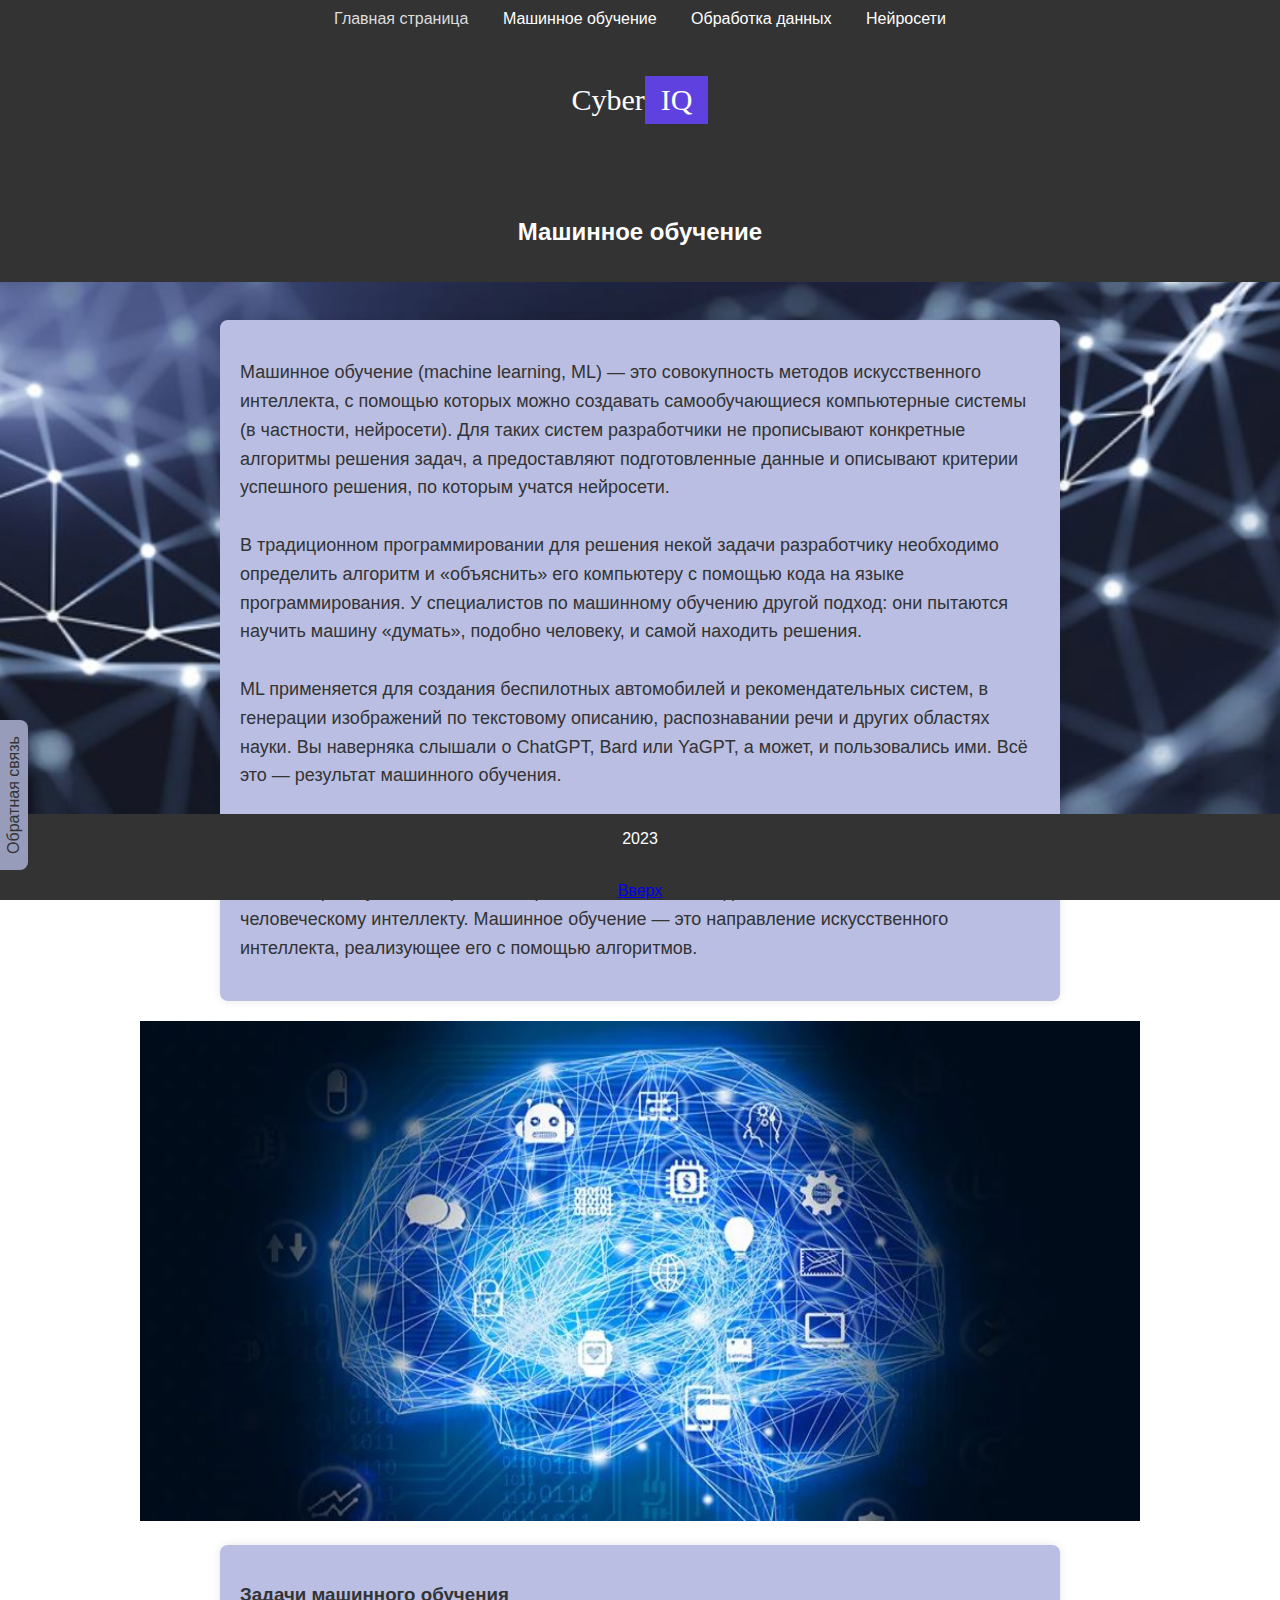
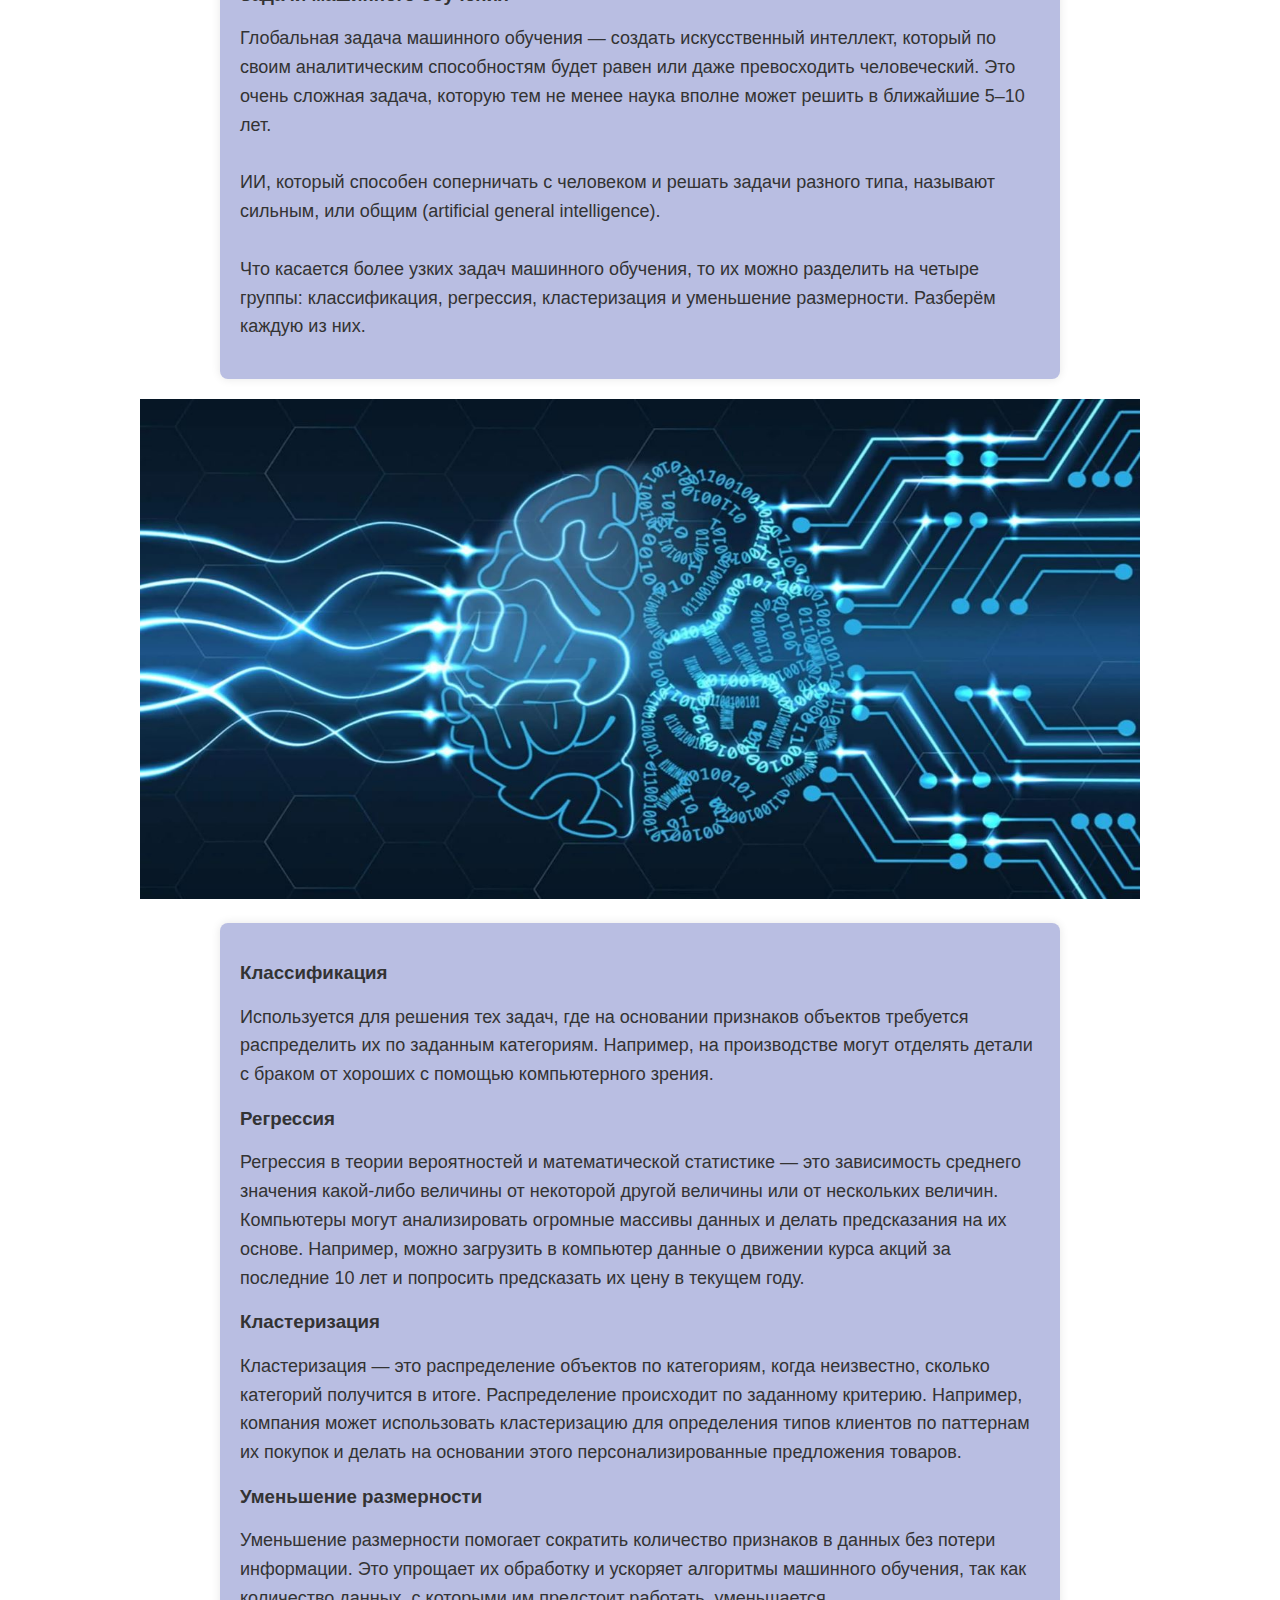
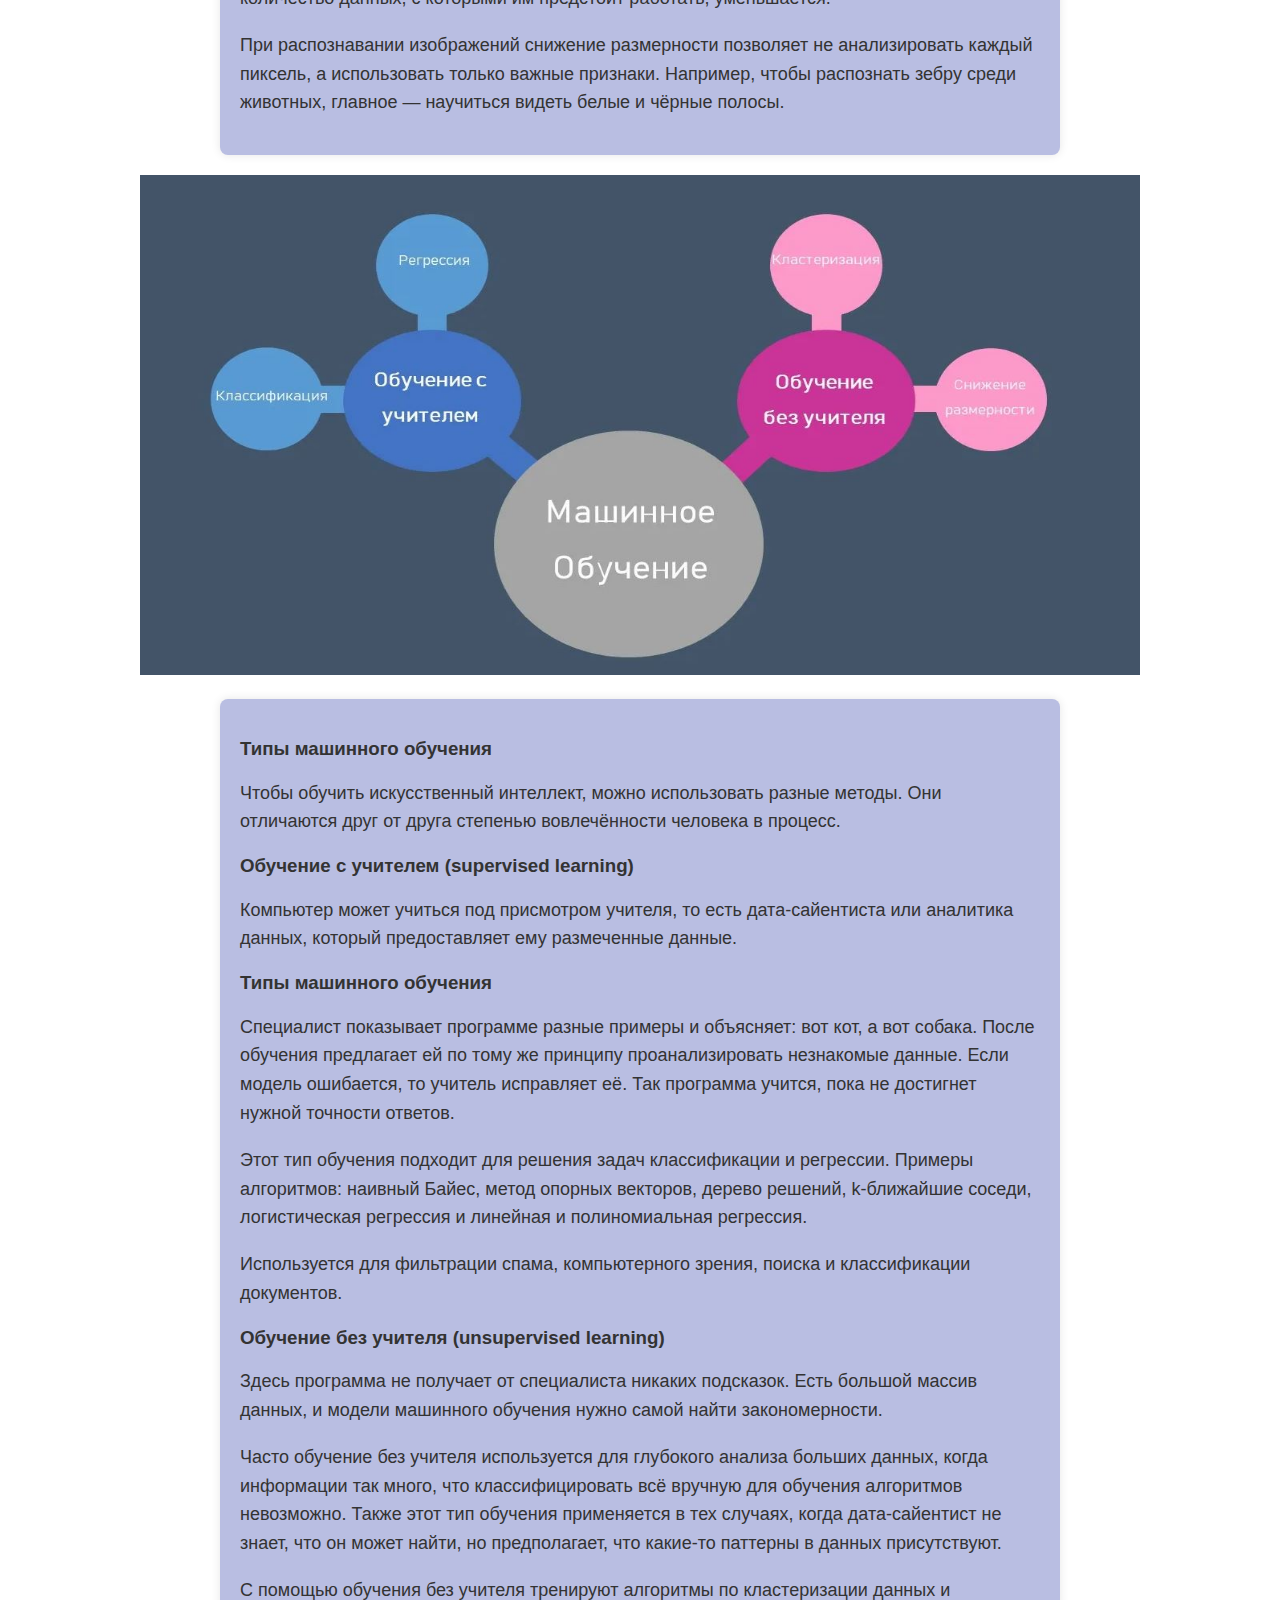
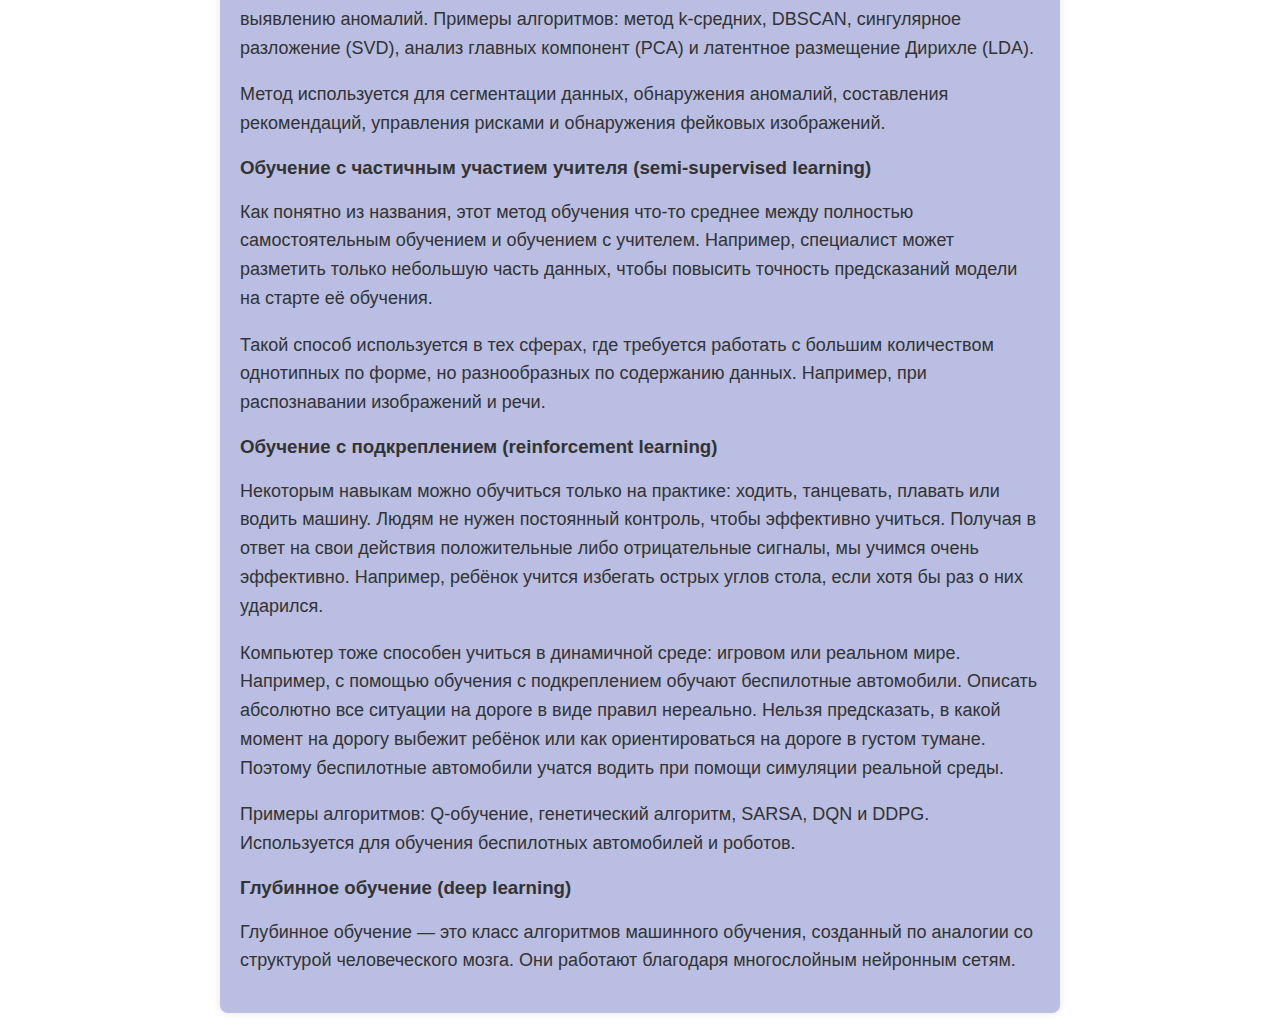
==== commit 4aee1377: "Add files via upload" ====
--- a/index2.html
+++ b/index2.html
@@ -100,7 +100,8 @@
 
 
 <footer>
-        <p>2023</p>
+        <p>2023</p><br>
+        <a href="index2.html">Вверх</a>
     </footer>
     <div id="callback">
         <p>
